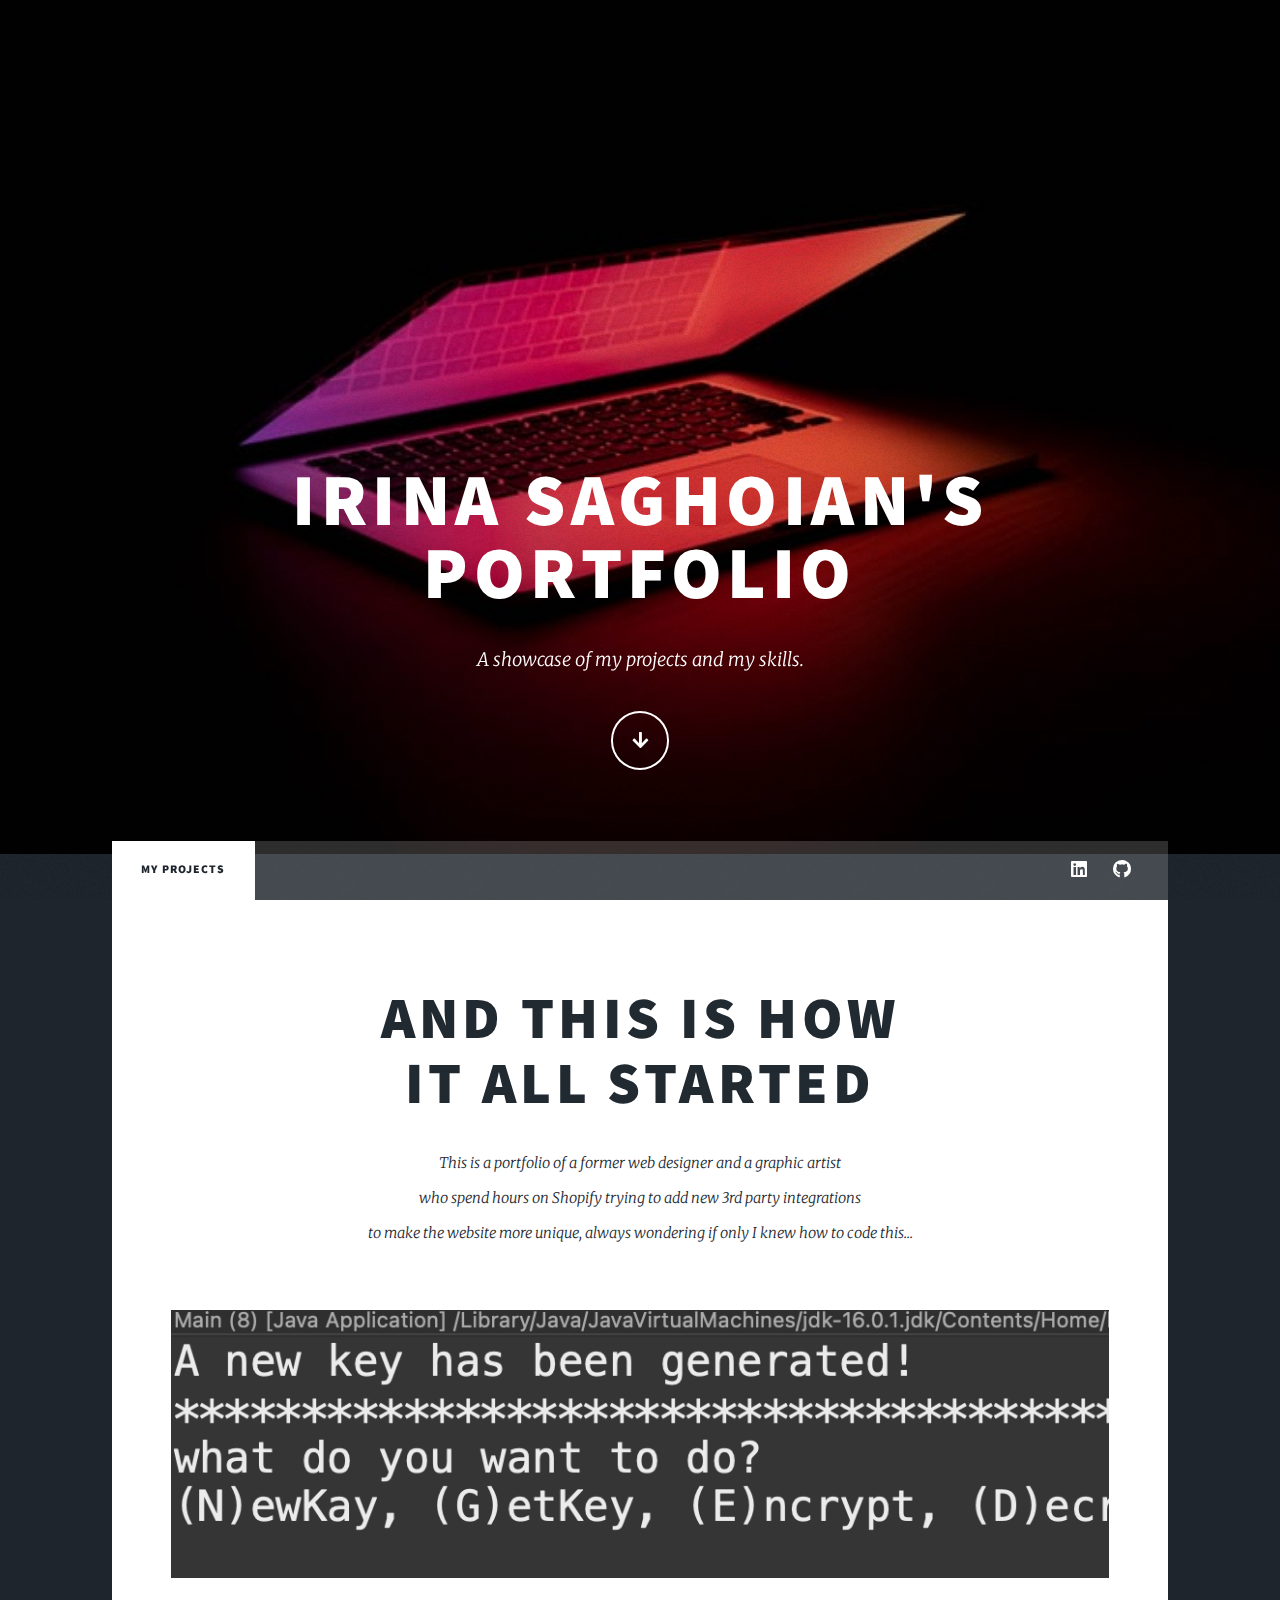
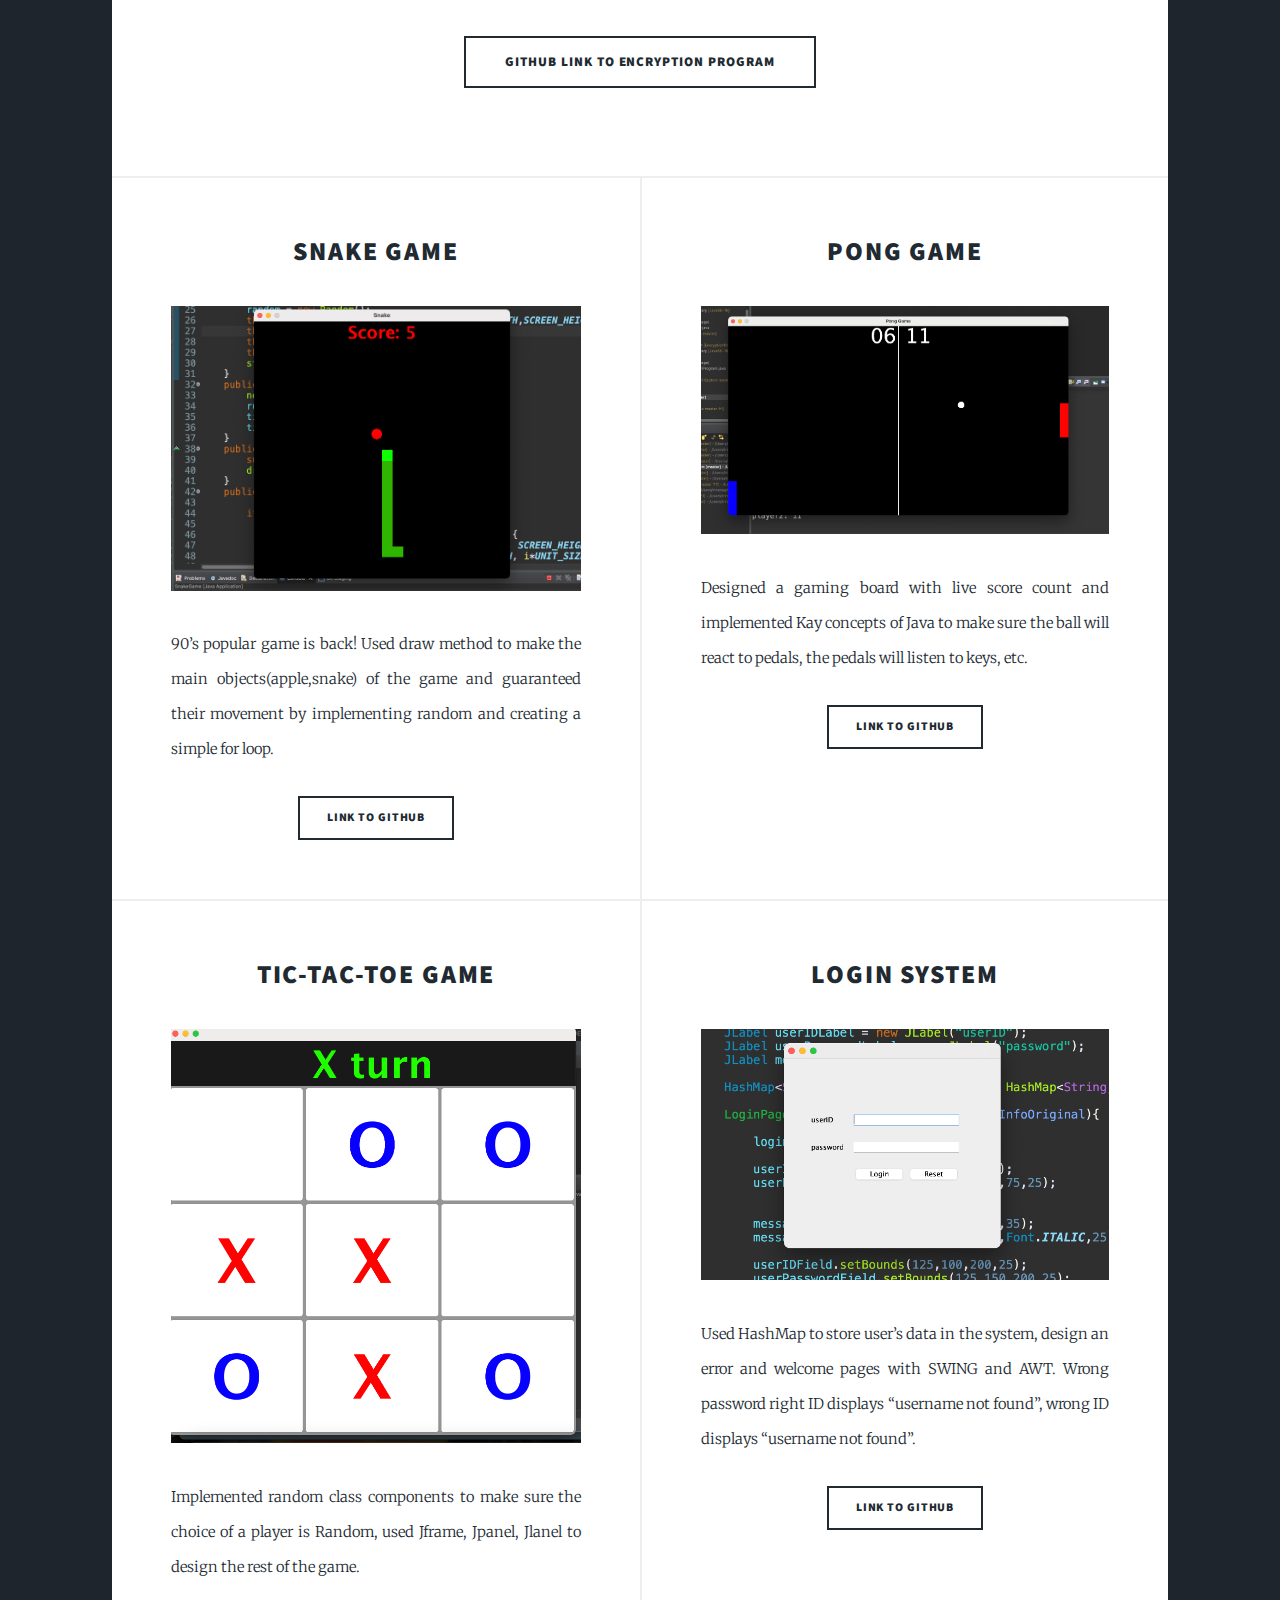
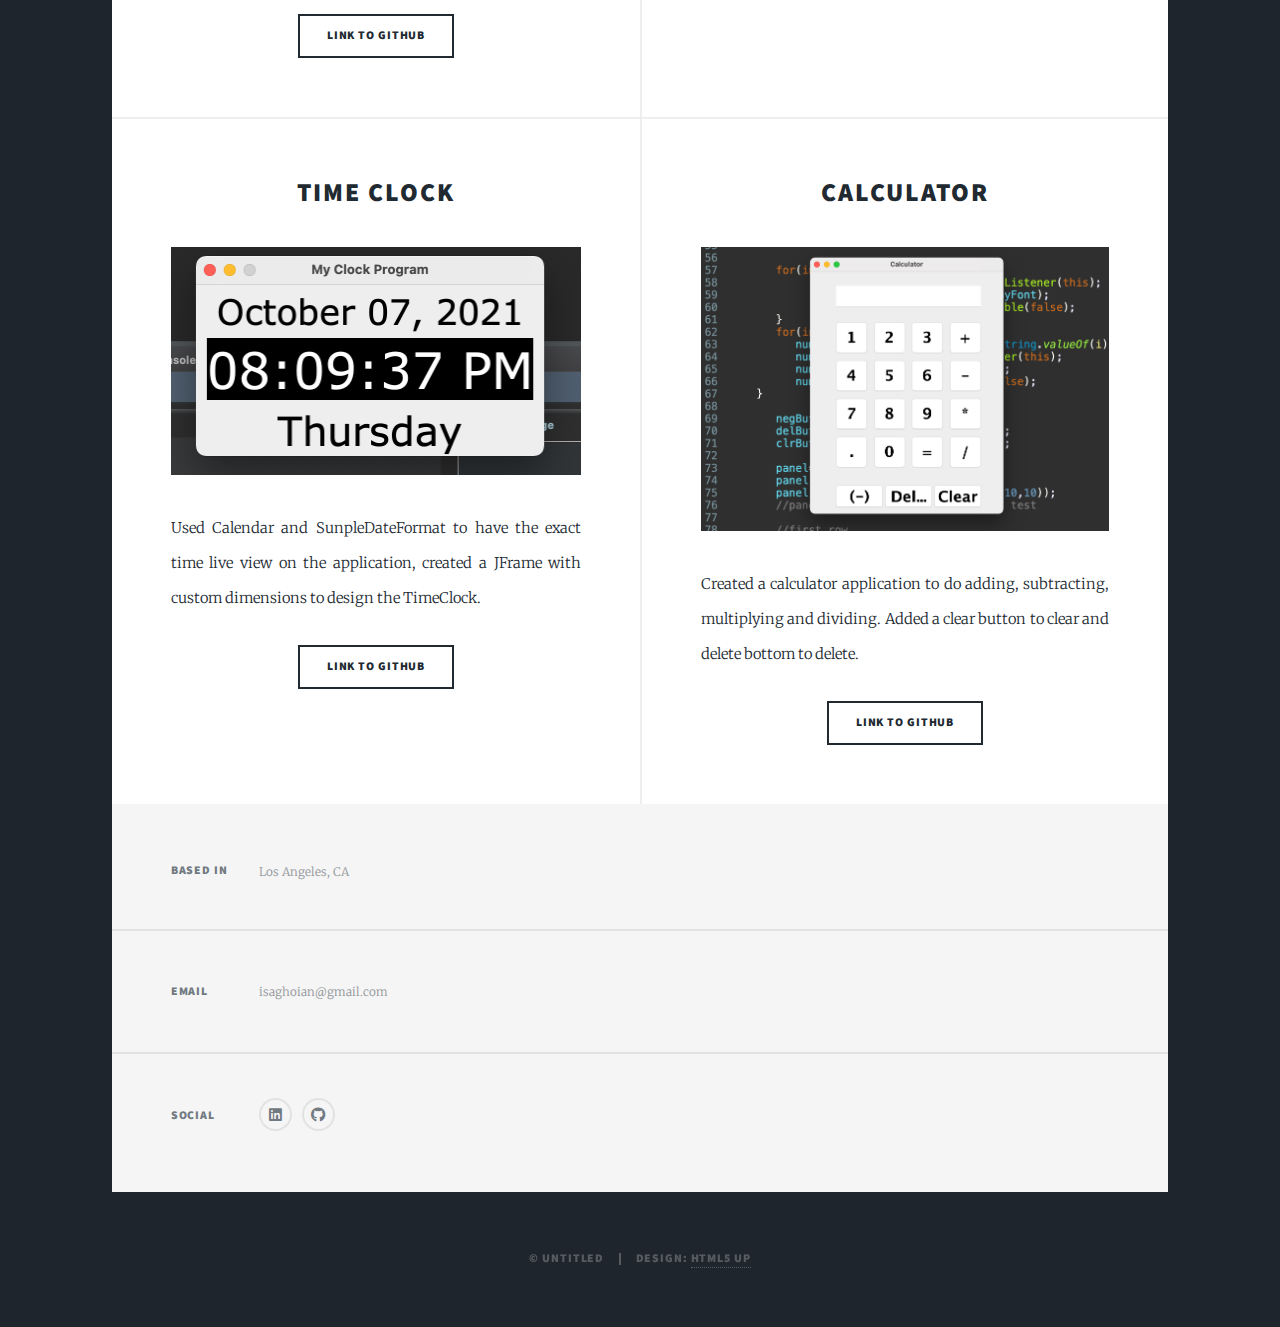
==== index.html @ bcec0348 "initial" ====
<!DOCTYPE HTML>

<html>
	<head>
		<title>irina saghoian's portfolio</title>
		<meta charset="utf-8" />
		<meta name="viewport" content="width=device-width, initial-scale=1, user-scalable=no" />
		<link rel="stylesheet" href="assets/css/main.css" />
		<noscript><link rel="stylesheet" href="assets/css/noscript.css" /></noscript>
	</head>
	<body class="is-preload">

		<!-- Wrapper -->
			<div id="wrapper" class="fade-in">

				<!-- Intro -->
					<div id="intro">
						<h1>IRINA SAGHOIAN'S<br />
						PORTFOLIO</h1>
						<p> A showcase of my projects and my skills.</p>
						<ul class="actions">
							<li><a href="#header" class="button icon solid solo fa-arrow-down scrolly">Continue</a></li>
						</ul>
					</div>

				<!-- Header -->
					<header id="header">
						
					</header>

				<!-- Nav -->
					<nav id="nav">
						<ul class="links">
							<li class="active"><a href="index.html">MY PROJECTS</a></li>
						
						</ul>
						<ul class="icons">
							
							<li><a href="https://www.linkedin.com/in/irina-saghoian-64795019a/" class="icon brands fa-linkedin"><span class="label">Instagram</span></a></li>
							<li><a href="https://github.com/ireensagh" class="icon brands fa-github"><span class="label">GitHub</span></a></li>
						</ul>
					</nav>

				<!-- Main -->
					<div id="main">

	<!-- Featured Post -->
							<article class="post featured">
								<header class="major">
									
									<h2><a href="#">And this is how<br />
									it all started</a></h2>
									<p>This is a portfolio of a former web designer and a graphic artist<br />
									who spend hours on Shopify trying to add new 3rd party integrations <br />
									to make the website more unique, always wondering if only I knew how to code this...</p>
								</header>
								<a href="https://github.com/ireensagh/EncryptionProgram.git" class="image main"><img src="images/Screen Shot 2021-10-07 at 8.09.47 PM.png" alt="" /></a>
								<ul class="actions special">
									<li><a href="https://github.com/ireensagh/EncryptionProgram.git" class="button large">github link to encryption program</a></li>
								</ul>
							</article>

		<!-- Posts -->
							<section class="posts">
								<article>
									<header>
										
										<h2><a href="https://github.com/ireensagh/snake.git">SNAKE GAME</a></h2>
									</header>
									<a href="https://github.com/ireensagh/snake.git" class="image fit"><img src="images/snake.png" alt="" /></a>
			                		<p>90’s popular game is back! Used draw method to make the main objects(apple,snake) of the game and guaranteed their movement by implementing random and creating a simple for loop.</p>
									<ul class="actions special">
										<li><a href="https://github.com/ireensagh/snake.git" class="button">LINK TO GITHUB</a></li>
									</ul>
								</article>
			<!-- Post 2 -->		<article>
									<header>
										<h2><a href="https://github.com/ireensagh/Pong">PONG GAME</a></h2>
									</header>
									<a href="https://github.com/ireensagh/Pong" class="image fit"><img src="images/PONG.png" alt="" /></a>
									<p>Designed a gaming board with live score count and implemented Kay concepts of Java to make sure the ball will react to pedals, the pedals will listen to keys, etc.</p>
									<ul class="actions special">
										<li><a href="https://github.com/ireensagh/Pong" class="button">LINK TO GITHUB</a></li>
									</ul>
								</article>
			<!-- Post 3 -->  	<article>
									<header>
										<h2><a href="https://github.com/ireensagh/ticTacToe">Tic-Tac-Toe GAME</a></h2>
									</header>
									<a href="https://github.com/ireensagh/ticTacToe" class="image fit"><img src="images/TTT.png" alt="" /></a>
									<p> Implemented random class components to make sure the choice of a player is Random, used Jframe, Jpanel, Jlanel to design the rest of the game.</p>
									<ul class="actions special">
										<li><a href="https://github.com/ireensagh/ticTacToe" class="button">LINK TO GITHUB</a></li>
									</ul>
								</article>
		<!-- Post 4 -->	    	<article>
									<header>
										<h2><a href="https://github.com/ireensagh/loginSystem">LOGIN SYSTEM</a></h2>
									</header>
									<a href="https://github.com/ireensagh/loginSystem" class="image fit"><img src="images/LOGSYS.png" alt="" /></a>
									<p>Used HashMap to store user’s data in the system, design an error and welcome pages with SWING and AWT. Wrong password right ID displays “username not found”, wrong ID displays “username not found”.</p>
									<ul class="actions special">
										<li><a href="https://github.com/ireensagh/loginSystem" class="button">LINK TO GITHUB</a></li>
									</ul>
								</article>
		<!-- Post 5-->   		<article>
									<header>
										<h2><a href="https://github.com/ireensagh/TimeClock">TIME CLOCK</a></h2>
									</header>
									
									<a href="https://github.com/ireensagh/TimeClock" class="image fit"><img src="images/CLCK.png" alt="" /></a>
									<p>Used Calendar and SunpleDateFormat to have the exact time live view on the application, created a JFrame with custom dimensions to design the TimeClock.</p>
									<ul class="actions special">
										<li><a href="https://github.com/ireensagh/TimeClock" class="button">LINK TO GITHUB</a></li>
										
									</ul>
								</article>
			<!-- Post 6 -->  	<article>
									<header>
										<h2><a href="https://github.com/ireensagh/CALCULATOR.git">CALCULATOR</a></h2>
									</header>
									<a href="https://github.com/ireensagh/CALCULATOR.git" class="image fit"><img src="images/CALC.png" alt="" /></a>
									<p>Created a calculator application to do adding, subtracting, multiplying and dividing. Added a clear button to clear and delete bottom to delete.</p>
									<ul class="actions special">
										<li><a href="https://github.com/ireensagh/CALCULATOR.git" class="button">LINK TO GITHUB</a></li>
									</ul>
								</article>
							</section>

						<!-- Footer -->
							

					</div>

				<!-- Footer -->
					<footer id="footer">
						
						<section class="split contact">
							<section class="alt">
								<h3>Based in</h3>
								<p>Los Angeles, CA</p>
							</section>
							<section>
								<h3>Email</h3>
								<p>isaghoian@gmail.com</p>
							</section>
							<section>
								<h3>Social</h3>
								<ul class="icons alt">
									
									<li><a href="https://www.linkedin.com/in/irina-saghoian-64795019a/" class="icon brands alt fa-linkedin"><span class="label">Instagram</span></a></li>
									<li><a href="https://github.com/ireensagh" class="icon brands alt fa-github"><span class="label">GitHub</span></a></li>
								</ul>
							</section>
						</section>
					</footer>

				<!-- Copyright -->
					<div id="copyright">
						<ul><li>&copy; Untitled</li><li>Design: <a href="https://html5up.net">HTML5 UP</a></li></ul>
					</div>

			</div>

		<!-- Scripts -->
			<script src="assets/js/jquery.min.js"></script>
			<script src="assets/js/jquery.scrollex.min.js"></script>
			<script src="assets/js/jquery.scrolly.min.js"></script>
			<script src="assets/js/browser.min.js"></script>
			<script src="assets/js/breakpoints.min.js"></script>
			<script src="assets/js/util.js"></script>
			<script src="assets/js/main.js"></script>

	</body>
</html>
---- assets/css/main.css ----
@import url(fontawesome-all.min.css);
@import url("https://fonts.googleapis.com/css?family=Merriweather:300,700,300italic,700italic|Source+Sans+Pro:900");

/*
	Massively by HTML5 UP
	html5up.net | @ajlkn
	Free for personal and commercial use under the CCA 3.0 license (html5up.net/license)
*/

html, body, div, span, applet, object,
iframe, h1, h2, h3, h4, h5, h6, p, blockquote,
pre, a, abbr, acronym, address, big, cite,
code, del, dfn, em, img, ins, kbd, q, s, samp,
small, strike, strong, sub, sup, tt, var, b,
u, i, center, dl, dt, dd, ol, ul, li, fieldset,
form, label, legend, table, caption, tbody,
tfoot, thead, tr, th, td, article, aside,
canvas, details, embed, figure, figcaption,
footer, header, hgroup, menu, nav, output, ruby,
section, summary, time, mark, audio, video {
	margin: 0;
	padding: 0;
	border: 0;
	font-size: 100%;
	font: inherit;
	vertical-align: baseline;}

article, aside, details, figcaption, figure,
footer, header, hgroup, menu, nav, section {
	display: block;}

body {
	line-height: 1;
}

ol, ul {
	list-style: none;
}

blockquote, q {
	quotes: none;
}

	blockquote:before, blockquote:after, q:before, q:after {
		content: '';
		content: none;
	}

table {
	border-collapse: collapse;
	border-spacing: 0;
}

body {
	-webkit-text-size-adjust: none;
}

mark {
	background-color: transparent;
	color: inherit;
}

input::-moz-focus-inner {
	border: 0;
	padding: 0;
}

input, select, textarea {
	-moz-appearance: none;
	-webkit-appearance: none;
	-ms-appearance: none;
	appearance: none;
}

/* Basic */

	@-ms-viewport {
		width: device-width;
	}

	body {
		-ms-overflow-style: scrollbar;
	}

	@media screen and (max-width: 480px) {

		html, body {
			min-width: 320px;
		}

	}

	html {
		box-sizing: border-box;
	}

	*, *:before, *:after {
		box-sizing: inherit;
	}

	body {
		background-color: #1e252d;
	}

		body.is-preload *, body.is-preload *:before, body.is-preload *:after {
			-moz-animation: none !important;
			-webkit-animation: none !important;
			-ms-animation: none !important;
			animation: none !important;
			-moz-transition: none !important;
			-webkit-transition: none !important;
			-ms-transition: none !important;
			transition: none !important;
		}

/* Type */

	html {
		font-size: 16pt;
	}

		@media screen and (max-width: 1680px) {

			html {
				font-size: 12pt;
			}

		}

		@media screen and (max-width: 1280px) {

			html {
				font-size: 11pt;
			}

		}

		@media screen and (max-width: 360px) {

			html {
				font-size: 10pt;
			}

		}

	body {
		color: #212931;
	}

	body, input, select, textarea {
		font-family: "Merriweather", Georgia, serif;
		font-weight: 300;
		font-size: 1rem;
		line-height: 2.375;
	}

	a {
		-moz-transition: color 0.2s ease-in-out, background-color 0.2s ease-in-out, border-color 0.2s ease-in-out, box-shadow 0.2s ease-in-out;
		-webkit-transition: color 0.2s ease-in-out, background-color 0.2s ease-in-out, border-color 0.2s ease-in-out, box-shadow 0.2s ease-in-out;
		-ms-transition: color 0.2s ease-in-out, background-color 0.2s ease-in-out, border-color 0.2s ease-in-out, box-shadow 0.2s ease-in-out;
		transition: color 0.2s ease-in-out, background-color 0.2s ease-in-out, border-color 0.2s ease-in-out, box-shadow 0.2s ease-in-out;
		border-bottom: dotted 1px;
		text-decoration: none;
	}

		a:hover {
			border-bottom-color: transparent;
		}

	strong, b {
		font-weight: 600;
	}

	em, i {
		font-style: italic;
	}

	p {
		text-align: justify;
		margin: 0 0 2rem 0;
	}

	h1, h2, h3, h4, h5, h6 {
		font-family: "Source Sans Pro", Helvetica, sans-serif;
		font-weight: 900;
		line-height: 1.5;
		letter-spacing: 0.075em;
		text-transform: uppercase;
		margin: 0 0 1rem 0;
	}

		h1 a, h2 a, h3 a, h4 a, h5 a, h6 a {
			border-bottom: 0;
			color: inherit;
			text-decoration: none;
		}

	h1 {
		font-size: 4rem;
		line-height: 1.1;
		margin: 0 0 2rem 0;
	}

	h2 {
		font-size: 1.75rem;
		line-height: 1.3;
		margin: 0 0 1.5rem 0;
	}

	h3 {
		font-size: 1.25rem;
		margin: 0 0 1.5rem 0;
	}

	h4 {
		font-size: 1rem;
	}

	h5 {
		font-size: 0.9rem;
	}

	h6 {
		font-size: 0.8rem;
	}

	sub {
		font-size: 0.8rem;
		position: relative;
		top: 0.5rem;
	}

	sup {
		font-size: 0.8rem;
		position: relative;
		top: -0.5rem;
	}

	blockquote {
		border-left: solid 4px;
		font-style: italic;
		margin: 0 0 2rem 0;
		padding: 0.5rem 0 0.5rem 2rem;
	}

	code {
		border: solid 2px;
		font-family: "Courier New", monospace;
		font-size: 0.9rem;
		margin: 0 0.25rem;
		padding: 0.25rem 0.65rem;
	}

	pre {
		-webkit-overflow-scrolling: touch;
		font-family: "Courier New", monospace;
		font-size: 0.9rem;
		margin: 0 0 2rem 0;
	}

		pre code {
			display: block;
			line-height: 1.75;
			padding: 1rem 1.5rem;
			overflow-x: auto;
		}

	hr {
		border: 0;
		border-bottom: solid 2px;
		margin: 3rem 0;
	}

		hr.major {
			margin: 5rem 0;
		}

	.align-left {
		text-align: left;
	}

	.align-center {
		text-align: center;
	}

	.align-right {
		text-align: right;
	}

	input, select, textarea {
		color: #212931;
	}

	a {
		color: #212931;
		border-bottom-color: rgba(33, 41, 49, 0.5);
	}

		a:hover {
			border-bottom-color: transparent;
			color: #18bfef !important;
		}

	strong, b {
		color: #212931;
	}

	h1, h2, h3, h4, h5, h6 {
		color: #212931;
	}

	blockquote {
		border-left-color: #eeeeee;
	}

	code {
		background: rgba(220, 220, 220, 0.25);
		border-color: #eeeeee;
	}

	hr {
		border-bottom-color: #eeeeee;
	}

/* Row */

	.row {
		display: flex;
		flex-wrap: wrap;
		box-sizing: border-box;
		align-items: stretch;
	}

		.row > * {
			box-sizing: border-box;
		}

		.row.gtr-uniform > * > :last-child {
			margin-bottom: 0;
		}

		.row.aln-left {
			justify-content: flex-start;
		}

		.row.aln-center {
			justify-content: center;
		}

		.row.aln-right {
			justify-content: flex-end;
		}

		.row.aln-top {
			align-items: flex-start;
		}

		.row.aln-middle {
			align-items: center;
		}

		.row.aln-bottom {
			align-items: flex-end;
		}

		.row > .imp {
			order: -1;
		}

		.row > .col-1 {
			width: 8.33333%;
		}

		.row > .off-1 {
			margin-left: 8.33333%;
		}

		.row > .col-2 {
			width: 16.66667%;
		}

		.row > .off-2 {
			margin-left: 16.66667%;
		}

		.row > .col-3 {
			width: 25%;
		}

		.row > .off-3 {
			margin-left: 25%;
		}

		.row > .col-4 {
			width: 33.33333%;
		}

		.row > .off-4 {
			margin-left: 33.33333%;
		}

		.row > .col-5 {
			width: 41.66667%;
		}

		.row > .off-5 {
			margin-left: 41.66667%;
		}

		.row > .col-6 {
			width: 50%;
		}

		.row > .off-6 {
			margin-left: 50%;
		}

		.row > .col-7 {
			width: 58.33333%;
		}

		.row > .off-7 {
			margin-left: 58.33333%;
		}

		.row > .col-8 {
			width: 66.66667%;
		}

		.row > .off-8 {
			margin-left: 66.66667%;
		}

		.row > .col-9 {
			width: 75%;
		}

		.row > .off-9 {
			margin-left: 75%;
		}

		.row > .col-10 {
			width: 83.33333%;
		}

		.row > .off-10 {
			margin-left: 83.33333%;
		}

		.row > .col-11 {
			width: 91.66667%;
		}

		.row > .off-11 {
			margin-left: 91.66667%;
		}

		.row > .col-12 {
			width: 100%;
		}

		.row > .off-12 {
			margin-left: 100%;
		}

		.row.gtr-0 {
			margin-top: 0;
			margin-left: 0rem;
		}

			.row.gtr-0 > * {
				padding: 0 0 0 0rem;
			}

			.row.gtr-0.gtr-uniform {
				margin-top: 0rem;
			}

				.row.gtr-0.gtr-uniform > * {
					padding-top: 0rem;
				}

		.row.gtr-25 {
			margin-top: 0;
			margin-left: -0.375rem;
		}

			.row.gtr-25 > * {
				padding: 0 0 0 0.375rem;
			}

			.row.gtr-25.gtr-uniform {
				margin-top: -0.375rem;
			}

				.row.gtr-25.gtr-uniform > * {
					padding-top: 0.375rem;
				}

		.row.gtr-50 {
			margin-top: 0;
			margin-left: -0.75rem;
		}

			.row.gtr-50 > * {
				padding: 0 0 0 0.75rem;
			}

			.row.gtr-50.gtr-uniform {
				margin-top: -0.75rem;
			}

				.row.gtr-50.gtr-uniform > * {
					padding-top: 0.75rem;
				}

		.row {
			margin-top: 0;
			margin-left: -1.5rem;
		}

			.row > * {
				padding: 0 0 0 1.5rem;
			}

			.row.gtr-uniform {
				margin-top: -1.5rem;
			}

				.row.gtr-uniform > * {
					padding-top: 1.5rem;
				}

		.row.gtr-150 {
			margin-top: 0;
			margin-left: -2.25rem;
		}

			.row.gtr-150 > * {
				padding: 0 0 0 2.25rem;
			}

			.row.gtr-150.gtr-uniform {
				margin-top: -2.25rem;
			}

				.row.gtr-150.gtr-uniform > * {
					padding-top: 2.25rem;
				}

		.row.gtr-200 {
			margin-top: 0;
			margin-left: -3rem;
		}

			.row.gtr-200 > * {
				padding: 0 0 0 3rem;
			}

			.row.gtr-200.gtr-uniform {
				margin-top: -3rem;
			}

				.row.gtr-200.gtr-uniform > * {
					padding-top: 3rem;
				}

		@media screen and (max-width: 1680px) {

			.row {
				display: flex;
				flex-wrap: wrap;
				box-sizing: border-box;
				align-items: stretch;
			}

				.row > * {
					box-sizing: border-box;
				}

				.row.gtr-uniform > * > :last-child {
					margin-bottom: 0;
				}

				.row.aln-left {
					justify-content: flex-start;
				}

				.row.aln-center {
					justify-content: center;
				}

				.row.aln-right {
					justify-content: flex-end;
				}

				.row.aln-top {
					align-items: flex-start;
				}

				.row.aln-middle {
					align-items: center;
				}

				.row.aln-bottom {
					align-items: flex-end;
				}

				.row > .imp-xlarge {
					order: -1;
				}

				.row > .col-1-xlarge {
					width: 8.33333%;
				}

				.row > .off-1-xlarge {
					margin-left: 8.33333%;
				}

				.row > .col-2-xlarge {
					width: 16.66667%;
				}

				.row > .off-2-xlarge {
					margin-left: 16.66667%;
				}

				.row > .col-3-xlarge {
					width: 25%;
				}

				.row > .off-3-xlarge {
					margin-left: 25%;
				}

				.row > .col-4-xlarge {
					width: 33.33333%;
				}

				.row > .off-4-xlarge {
					margin-left: 33.33333%;
				}

				.row > .col-5-xlarge {
					width: 41.66667%;
				}

				.row > .off-5-xlarge {
					margin-left: 41.66667%;
				}

				.row > .col-6-xlarge {
					width: 50%;
				}

				.row > .off-6-xlarge {
					margin-left: 50%;
				}

				.row > .col-7-xlarge {
					width: 58.33333%;
				}

				.row > .off-7-xlarge {
					margin-left: 58.33333%;
				}

				.row > .col-8-xlarge {
					width: 66.66667%;
				}

				.row > .off-8-xlarge {
					margin-left: 66.66667%;
				}

				.row > .col-9-xlarge {
					width: 75%;
				}

				.row > .off-9-xlarge {
					margin-left: 75%;
				}

				.row > .col-10-xlarge {
					width: 83.33333%;
				}

				.row > .off-10-xlarge {
					margin-left: 83.33333%;
				}

				.row > .col-11-xlarge {
					width: 91.66667%;
				}

				.row > .off-11-xlarge {
					margin-left: 91.66667%;
				}

				.row > .col-12-xlarge {
					width: 100%;
				}

				.row > .off-12-xlarge {
					margin-left: 100%;
				}

				.row.gtr-0 {
					margin-top: 0;
					margin-left: 0rem;
				}

					.row.gtr-0 > * {
						padding: 0 0 0 0rem;
					}

					.row.gtr-0.gtr-uniform {
						margin-top: 0rem;
					}

						.row.gtr-0.gtr-uniform > * {
							padding-top: 0rem;
						}

				.row.gtr-25 {
					margin-top: 0;
					margin-left: -0.375rem;
				}

					.row.gtr-25 > * {
						padding: 0 0 0 0.375rem;
					}

					.row.gtr-25.gtr-uniform {
						margin-top: -0.375rem;
					}

						.row.gtr-25.gtr-uniform > * {
							padding-top: 0.375rem;
						}

				.row.gtr-50 {
					margin-top: 0;
					margin-left: -0.75rem;
				}

					.row.gtr-50 > * {
						padding: 0 0 0 0.75rem;
					}

					.row.gtr-50.gtr-uniform {
						margin-top: -0.75rem;
					}

						.row.gtr-50.gtr-uniform > * {
							padding-top: 0.75rem;
						}

				.row {
					margin-top: 0;
					margin-left: -1.5rem;
				}

					.row > * {
						padding: 0 0 0 1.5rem;
					}

					.row.gtr-uniform {
						margin-top: -1.5rem;
					}

						.row.gtr-uniform > * {
							padding-top: 1.5rem;
						}

				.row.gtr-150 {
					margin-top: 0;
					margin-left: -2.25rem;
				}

					.row.gtr-150 > * {
						padding: 0 0 0 2.25rem;
					}

					.row.gtr-150.gtr-uniform {
						margin-top: -2.25rem;
					}

						.row.gtr-150.gtr-uniform > * {
							padding-top: 2.25rem;
						}

				.row.gtr-200 {
					margin-top: 0;
					margin-left: -3rem;
				}

					.row.gtr-200 > * {
						padding: 0 0 0 3rem;
					}

					.row.gtr-200.gtr-uniform {
						margin-top: -3rem;
					}

						.row.gtr-200.gtr-uniform > * {
							padding-top: 3rem;
						}

		}

		@media screen and (max-width: 1280px) {

			.row {
				display: flex;
				flex-wrap: wrap;
				box-sizing: border-box;
				align-items: stretch;
			}

				.row > * {
					box-sizing: border-box;
				}

				.row.gtr-uniform > * > :last-child {
					margin-bottom: 0;
				}

				.row.aln-left {
					justify-content: flex-start;
				}

				.row.aln-center {
					justify-content: center;
				}

				.row.aln-right {
					justify-content: flex-end;
				}

				.row.aln-top {
					align-items: flex-start;
				}

				.row.aln-middle {
					align-items: center;
				}

				.row.aln-bottom {
					align-items: flex-end;
				}

				.row > .imp-large {
					order: -1;
				}

				.row > .col-1-large {
					width: 8.33333%;
				}

				.row > .off-1-large {
					margin-left: 8.33333%;
				}

				.row > .col-2-large {
					width: 16.66667%;
				}

				.row > .off-2-large {
					margin-left: 16.66667%;
				}

				.row > .col-3-large {
					width: 25%;
				}

				.row > .off-3-large {
					margin-left: 25%;
				}

				.row > .col-4-large {
					width: 33.33333%;
				}

				.row > .off-4-large {
					margin-left: 33.33333%;
				}

				.row > .col-5-large {
					width: 41.66667%;
				}

				.row > .off-5-large {
					margin-left: 41.66667%;
				}

				.row > .col-6-large {
					width: 50%;
				}

				.row > .off-6-large {
					margin-left: 50%;
				}

				.row > .col-7-large {
					width: 58.33333%;
				}

				.row > .off-7-large {
					margin-left: 58.33333%;
				}

				.row > .col-8-large {
					width: 66.66667%;
				}

				.row > .off-8-large {
					margin-left: 66.66667%;
				}

				.row > .col-9-large {
					width: 75%;
				}

				.row > .off-9-large {
					margin-left: 75%;
				}

				.row > .col-10-large {
					width: 83.33333%;
				}

				.row > .off-10-large {
					margin-left: 83.33333%;
				}

				.row > .col-11-large {
					width: 91.66667%;
				}

				.row > .off-11-large {
					margin-left: 91.66667%;
				}

				.row > .col-12-large {
					width: 100%;
				}

				.row > .off-12-large {
					margin-left: 100%;
				}

				.row.gtr-0 {
					margin-top: 0;
					margin-left: 0rem;
				}

					.row.gtr-0 > * {
						padding: 0 0 0 0rem;
					}

					.row.gtr-0.gtr-uniform {
						margin-top: 0rem;
					}

						.row.gtr-0.gtr-uniform > * {
							padding-top: 0rem;
						}

				.row.gtr-25 {
					margin-top: 0;
					margin-left: -0.375rem;
				}

					.row.gtr-25 > * {
						padding: 0 0 0 0.375rem;
					}

					.row.gtr-25.gtr-uniform {
						margin-top: -0.375rem;
					}

						.row.gtr-25.gtr-uniform > * {
							padding-top: 0.375rem;
						}

				.row.gtr-50 {
					margin-top: 0;
					margin-left: -0.75rem;
				}

					.row.gtr-50 > * {
						padding: 0 0 0 0.75rem;
					}

					.row.gtr-50.gtr-uniform {
						margin-top: -0.75rem;
					}

						.row.gtr-50.gtr-uniform > * {
							padding-top: 0.75rem;
						}

				.row {
					margin-top: 0;
					margin-left: -1.5rem;
				}

					.row > * {
						padding: 0 0 0 1.5rem;
					}

					.row.gtr-uniform {
						margin-top: -1.5rem;
					}

						.row.gtr-uniform > * {
							padding-top: 1.5rem;
						}

				.row.gtr-150 {
					margin-top: 0;
					margin-left: -2.25rem;
				}

					.row.gtr-150 > * {
						padding: 0 0 0 2.25rem;
					}

					.row.gtr-150.gtr-uniform {
						margin-top: -2.25rem;
					}

						.row.gtr-150.gtr-uniform > * {
							padding-top: 2.25rem;
						}

				.row.gtr-200 {
					margin-top: 0;
					margin-left: -3rem;
				}

					.row.gtr-200 > * {
						padding: 0 0 0 3rem;
					}

					.row.gtr-200.gtr-uniform {
						margin-top: -3rem;
					}

						.row.gtr-200.gtr-uniform > * {
							padding-top: 3rem;
						}

		}

		@media screen and (max-width: 980px) {

			.row {
				display: flex;
				flex-wrap: wrap;
				box-sizing: border-box;
				align-items: stretch;
			}

				.row > * {
					box-sizing: border-box;
				}

				.row.gtr-uniform > * > :last-child {
					margin-bottom: 0;
				}

				.row.aln-left {
					justify-content: flex-start;
				}

				.row.aln-center {
					justify-content: center;
				}

				.row.aln-right {
					justify-content: flex-end;
				}

				.row.aln-top {
					align-items: flex-start;
				}

				.row.aln-middle {
					align-items: center;
				}

				.row.aln-bottom {
					align-items: flex-end;
				}

				.row > .imp-medium {
					order: -1;
				}

				.row > .col-1-medium {
					width: 8.33333%;
				}

				.row > .off-1-medium {
					margin-left: 8.33333%;
				}

				.row > .col-2-medium {
					width: 16.66667%;
				}

				.row > .off-2-medium {
					margin-left: 16.66667%;
				}

				.row > .col-3-medium {
					width: 25%;
				}

				.row > .off-3-medium {
					margin-left: 25%;
				}

				.row > .col-4-medium {
					width: 33.33333%;
				}

				.row > .off-4-medium {
					margin-left: 33.33333%;
				}

				.row > .col-5-medium {
					width: 41.66667%;
				}

				.row > .off-5-medium {
					margin-left: 41.66667%;
				}

				.row > .col-6-medium {
					width: 50%;
				}

				.row > .off-6-medium {
					margin-left: 50%;
				}

				.row > .col-7-medium {
					width: 58.33333%;
				}

				.row > .off-7-medium {
					margin-left: 58.33333%;
				}

				.row > .col-8-medium {
					width: 66.66667%;
				}

				.row > .off-8-medium {
					margin-left: 66.66667%;
				}

				.row > .col-9-medium {
					width: 75%;
				}

				.row > .off-9-medium {
					margin-left: 75%;
				}

				.row > .col-10-medium {
					width: 83.33333%;
				}

				.row > .off-10-medium {
					margin-left: 83.33333%;
				}

				.row > .col-11-medium {
					width: 91.66667%;
				}

				.row > .off-11-medium {
					margin-left: 91.66667%;
				}

				.row > .col-12-medium {
					width: 100%;
				}

				.row > .off-12-medium {
					margin-left: 100%;
				}

				.row.gtr-0 {
					margin-top: 0;
					margin-left: 0rem;
				}

					.row.gtr-0 > * {
						padding: 0 0 0 0rem;
					}

					.row.gtr-0.gtr-uniform {
						margin-top: 0rem;
					}

						.row.gtr-0.gtr-uniform > * {
							padding-top: 0rem;
						}

				.row.gtr-25 {
					margin-top: 0;
					margin-left: -0.375rem;
				}

					.row.gtr-25 > * {
						padding: 0 0 0 0.375rem;
					}

					.row.gtr-25.gtr-uniform {
						margin-top: -0.375rem;
					}

						.row.gtr-25.gtr-uniform > * {
							padding-top: 0.375rem;
						}

				.row.gtr-50 {
					margin-top: 0;
					margin-left: -0.75rem;
				}

					.row.gtr-50 > * {
						padding: 0 0 0 0.75rem;
					}

					.row.gtr-50.gtr-uniform {
						margin-top: -0.75rem;
					}

						.row.gtr-50.gtr-uniform > * {
							padding-top: 0.75rem;
						}

				.row {
					margin-top: 0;
					margin-left: -1.5rem;
				}

					.row > * {
						padding: 0 0 0 1.5rem;
					}

					.row.gtr-uniform {
						margin-top: -1.5rem;
					}

						.row.gtr-uniform > * {
							padding-top: 1.5rem;
						}

				.row.gtr-150 {
					margin-top: 0;
					margin-left: -2.25rem;
				}

					.row.gtr-150 > * {
						padding: 0 0 0 2.25rem;
					}

					.row.gtr-150.gtr-uniform {
						margin-top: -2.25rem;
					}

						.row.gtr-150.gtr-uniform > * {
							padding-top: 2.25rem;
						}

				.row.gtr-200 {
					margin-top: 0;
					margin-left: -3rem;
				}

					.row.gtr-200 > * {
						padding: 0 0 0 3rem;
					}

					.row.gtr-200.gtr-uniform {
						margin-top: -3rem;
					}

						.row.gtr-200.gtr-uniform > * {
							padding-top: 3rem;
						}

		}

		@media screen and (max-width: 736px) {

			.row {
				display: flex;
				flex-wrap: wrap;
				box-sizing: border-box;
				align-items: stretch;
			}

				.row > * {
					box-sizing: border-box;
				}

				.row.gtr-uniform > * > :last-child {
					margin-bottom: 0;
				}

				.row.aln-left {
					justify-content: flex-start;
				}

				.row.aln-center {
					justify-content: center;
				}

				.row.aln-right {
					justify-content: flex-end;
				}

				.row.aln-top {
					align-items: flex-start;
				}

				.row.aln-middle {
					align-items: center;
				}

				.row.aln-bottom {
					align-items: flex-end;
				}

				.row > .imp-small {
					order: -1;
				}

				.row > .col-1-small {
					width: 8.33333%;
				}

				.row > .off-1-small {
					margin-left: 8.33333%;
				}

				.row > .col-2-small {
					width: 16.66667%;
				}

				.row > .off-2-small {
					margin-left: 16.66667%;
				}

				.row > .col-3-small {
					width: 25%;
				}

				.row > .off-3-small {
					margin-left: 25%;
				}

				.row > .col-4-small {
					width: 33.33333%;
				}

				.row > .off-4-small {
					margin-left: 33.33333%;
				}

				.row > .col-5-small {
					width: 41.66667%;
				}

				.row > .off-5-small {
					margin-left: 41.66667%;
				}

				.row > .col-6-small {
					width: 50%;
				}

				.row > .off-6-small {
					margin-left: 50%;
				}

				.row > .col-7-small {
					width: 58.33333%;
				}

				.row > .off-7-small {
					margin-left: 58.33333%;
				}

				.row > .col-8-small {
					width: 66.66667%;
				}

				.row > .off-8-small {
					margin-left: 66.66667%;
				}

				.row > .col-9-small {
					width: 75%;
				}

				.row > .off-9-small {
					margin-left: 75%;
				}

				.row > .col-10-small {
					width: 83.33333%;
				}

				.row > .off-10-small {
					margin-left: 83.33333%;
				}

				.row > .col-11-small {
					width: 91.66667%;
				}

				.row > .off-11-small {
					margin-left: 91.66667%;
				}

				.row > .col-12-small {
					width: 100%;
				}

				.row > .off-12-small {
					margin-left: 100%;
				}

				.row.gtr-0 {
					margin-top: 0;
					margin-left: 0rem;
				}

					.row.gtr-0 > * {
						padding: 0 0 0 0rem;
					}

					.row.gtr-0.gtr-uniform {
						margin-top: 0rem;
					}

						.row.gtr-0.gtr-uniform > * {
							padding-top: 0rem;
						}

				.row.gtr-25 {
					margin-top: 0;
					margin-left: -0.375rem;
				}

					.row.gtr-25 > * {
						padding: 0 0 0 0.375rem;
					}

					.row.gtr-25.gtr-uniform {
						margin-top: -0.375rem;
					}

						.row.gtr-25.gtr-uniform > * {
							padding-top: 0.375rem;
						}

				.row.gtr-50 {
					margin-top: 0;
					margin-left: -0.75rem;
				}

					.row.gtr-50 > * {
						padding: 0 0 0 0.75rem;
					}

					.row.gtr-50.gtr-uniform {
						margin-top: -0.75rem;
					}

						.row.gtr-50.gtr-uniform > * {
							padding-top: 0.75rem;
						}

				.row {
					margin-top: 0;
					margin-left: -1.5rem;
				}

					.row > * {
						padding: 0 0 0 1.5rem;
					}

					.row.gtr-uniform {
						margin-top: -1.5rem;
					}

						.row.gtr-uniform > * {
							padding-top: 1.5rem;
						}

				.row.gtr-150 {
					margin-top: 0;
					margin-left: -2.25rem;
				}

					.row.gtr-150 > * {
						padding: 0 0 0 2.25rem;
					}

					.row.gtr-150.gtr-uniform {
						margin-top: -2.25rem;
					}

						.row.gtr-150.gtr-uniform > * {
							padding-top: 2.25rem;
						}

				.row.gtr-200 {
					margin-top: 0;
					margin-left: -3rem;
				}

					.row.gtr-200 > * {
						padding: 0 0 0 3rem;
					}

					.row.gtr-200.gtr-uniform {
						margin-top: -3rem;
					}

						.row.gtr-200.gtr-uniform > * {
							padding-top: 3rem;
						}

		}

		@media screen and (max-width: 480px) {

			.row {
				display: flex;
				flex-wrap: wrap;
				box-sizing: border-box;
				align-items: stretch;
			}

				.row > * {
					box-sizing: border-box;
				}

				.row.gtr-uniform > * > :last-child {
					margin-bottom: 0;
				}

				.row.aln-left {
					justify-content: flex-start;
				}

				.row.aln-center {
					justify-content: center;
				}

				.row.aln-right {
					justify-content: flex-end;
				}

				.row.aln-top {
					align-items: flex-start;
				}

				.row.aln-middle {
					align-items: center;
				}

				.row.aln-bottom {
					align-items: flex-end;
				}

				.row > .imp-xsmall {
					order: -1;
				}

				.row > .col-1-xsmall {
					width: 8.33333%;
				}

				.row > .off-1-xsmall {
					margin-left: 8.33333%;
				}

				.row > .col-2-xsmall {
					width: 16.66667%;
				}

				.row > .off-2-xsmall {
					margin-left: 16.66667%;
				}

				.row > .col-3-xsmall {
					width: 25%;
				}

				.row > .off-3-xsmall {
					margin-left: 25%;
				}

				.row > .col-4-xsmall {
					width: 33.33333%;
				}

				.row > .off-4-xsmall {
					margin-left: 33.33333%;
				}

				.row > .col-5-xsmall {
					width: 41.66667%;
				}

				.row > .off-5-xsmall {
					margin-left: 41.66667%;
				}

				.row > .col-6-xsmall {
					width: 50%;
				}

				.row > .off-6-xsmall {
					margin-left: 50%;
				}

				.row > .col-7-xsmall {
					width: 58.33333%;
				}

				.row > .off-7-xsmall {
					margin-left: 58.33333%;
				}

				.row > .col-8-xsmall {
					width: 66.66667%;
				}

				.row > .off-8-xsmall {
					margin-left: 66.66667%;
				}

				.row > .col-9-xsmall {
					width: 75%;
				}

				.row > .off-9-xsmall {
					margin-left: 75%;
				}

				.row > .col-10-xsmall {
					width: 83.33333%;
				}

				.row > .off-10-xsmall {
					margin-left: 83.33333%;
				}

				.row > .col-11-xsmall {
					width: 91.66667%;
				}

				.row > .off-11-xsmall {
					margin-left: 91.66667%;
				}

				.row > .col-12-xsmall {
					width: 100%;
				}

				.row > .off-12-xsmall {
					margin-left: 100%;
				}

				.row.gtr-0 {
					margin-top: 0;
					margin-left: 0rem;
				}

					.row.gtr-0 > * {
						padding: 0 0 0 0rem;
					}

					.row.gtr-0.gtr-uniform {
						margin-top: 0rem;
					}

						.row.gtr-0.gtr-uniform > * {
							padding-top: 0rem;
						}

				.row.gtr-25 {
					margin-top: 0;
					margin-left: -0.375rem;
				}

					.row.gtr-25 > * {
						padding: 0 0 0 0.375rem;
					}

					.row.gtr-25.gtr-uniform {
						margin-top: -0.375rem;
					}

						.row.gtr-25.gtr-uniform > * {
							padding-top: 0.375rem;
						}

				.row.gtr-50 {
					margin-top: 0;
					margin-left: -0.75rem;
				}

					.row.gtr-50 > * {
						padding: 0 0 0 0.75rem;
					}

					.row.gtr-50.gtr-uniform {
						margin-top: -0.75rem;
					}

						.row.gtr-50.gtr-uniform > * {
							padding-top: 0.75rem;
						}

				.row {
					margin-top: 0;
					margin-left: -1.5rem;
				}

					.row > * {
						padding: 0 0 0 1.5rem;
					}

					.row.gtr-uniform {
						margin-top: -1.5rem;
					}

						.row.gtr-uniform > * {
							padding-top: 1.5rem;
						}

				.row.gtr-150 {
					margin-top: 0;
					margin-left: -2.25rem;
				}

					.row.gtr-150 > * {
						padding: 0 0 0 2.25rem;
					}

					.row.gtr-150.gtr-uniform {
						margin-top: -2.25rem;
					}

						.row.gtr-150.gtr-uniform > * {
							padding-top: 2.25rem;
						}

				.row.gtr-200 {
					margin-top: 0;
					margin-left: -3rem;
				}

					.row.gtr-200 > * {
						padding: 0 0 0 3rem;
					}

					.row.gtr-200.gtr-uniform {
						margin-top: -3rem;
					}

						.row.gtr-200.gtr-uniform > * {
							padding-top: 3rem;
						}

		}

		@media screen and (max-width: 360px) {

			.row {
				display: flex;
				flex-wrap: wrap;
				box-sizing: border-box;
				align-items: stretch;
			}

				.row > * {
					box-sizing: border-box;
				}

				.row.gtr-uniform > * > :last-child {
					margin-bottom: 0;
				}

				.row.aln-left {
					justify-content: flex-start;
				}

				.row.aln-center {
					justify-content: center;
				}

				.row.aln-right {
					justify-content: flex-end;
				}

				.row.aln-top {
					align-items: flex-start;
				}

				.row.aln-middle {
					align-items: center;
				}

				.row.aln-bottom {
					align-items: flex-end;
				}

				.row > .imp-xxsmall {
					order: -1;
				}

				.row > .col-1-xxsmall {
					width: 8.33333%;
				}

				.row > .off-1-xxsmall {
					margin-left: 8.33333%;
				}

				.row > .col-2-xxsmall {
					width: 16.66667%;
				}

				.row > .off-2-xxsmall {
					margin-left: 16.66667%;
				}

				.row > .col-3-xxsmall {
					width: 25%;
				}

				.row > .off-3-xxsmall {
					margin-left: 25%;
				}

				.row > .col-4-xxsmall {
					width: 33.33333%;
				}

				.row > .off-4-xxsmall {
					margin-left: 33.33333%;
				}

				.row > .col-5-xxsmall {
					width: 41.66667%;
				}

				.row > .off-5-xxsmall {
					margin-left: 41.66667%;
				}

				.row > .col-6-xxsmall {
					width: 50%;
				}

				.row > .off-6-xxsmall {
					margin-left: 50%;
				}

				.row > .col-7-xxsmall {
					width: 58.33333%;
				}

				.row > .off-7-xxsmall {
					margin-left: 58.33333%;
				}

				.row > .col-8-xxsmall {
					width: 66.66667%;
				}

				.row > .off-8-xxsmall {
					margin-left: 66.66667%;
				}

				.row > .col-9-xxsmall {
					width: 75%;
				}

				.row > .off-9-xxsmall {
					margin-left: 75%;
				}

				.row > .col-10-xxsmall {
					width: 83.33333%;
				}

				.row > .off-10-xxsmall {
					margin-left: 83.33333%;
				}

				.row > .col-11-xxsmall {
					width: 91.66667%;
				}

				.row > .off-11-xxsmall {
					margin-left: 91.66667%;
				}

				.row > .col-12-xxsmall {
					width: 100%;
				}

				.row > .off-12-xxsmall {
					margin-left: 100%;
				}

				.row.gtr-0 {
					margin-top: 0;
					margin-left: 0rem;
				}

					.row.gtr-0 > * {
						padding: 0 0 0 0rem;
					}

					.row.gtr-0.gtr-uniform {
						margin-top: 0rem;
					}

						.row.gtr-0.gtr-uniform > * {
							padding-top: 0rem;
						}

				.row.gtr-25 {
					margin-top: 0;
					margin-left: -0.375rem;
				}

					.row.gtr-25 > * {
						padding: 0 0 0 0.375rem;
					}

					.row.gtr-25.gtr-uniform {
						margin-top: -0.375rem;
					}

						.row.gtr-25.gtr-uniform > * {
							padding-top: 0.375rem;
						}

				.row.gtr-50 {
					margin-top: 0;
					margin-left: -0.75rem;
				}

					.row.gtr-50 > * {
						padding: 0 0 0 0.75rem;
					}

					.row.gtr-50.gtr-uniform {
						margin-top: -0.75rem;
					}

						.row.gtr-50.gtr-uniform > * {
							padding-top: 0.75rem;
						}

				.row {
					margin-top: 0;
					margin-left: -1.5rem;
				}

					.row > * {
						padding: 0 0 0 1.5rem;
					}

					.row.gtr-uniform {
						margin-top: -1.5rem;
					}

						.row.gtr-uniform > * {
							padding-top: 1.5rem;
						}

				.row.gtr-150 {
					margin-top: 0;
					margin-left: -2.25rem;
				}

					.row.gtr-150 > * {
						padding: 0 0 0 2.25rem;
					}

					.row.gtr-150.gtr-uniform {
						margin-top: -2.25rem;
					}

						.row.gtr-150.gtr-uniform > * {
							padding-top: 2.25rem;
						}

				.row.gtr-200 {
					margin-top: 0;
					margin-left: -3rem;
				}

					.row.gtr-200 > * {
						padding: 0 0 0 3rem;
					}

					.row.gtr-200.gtr-uniform {
						margin-top: -3rem;
					}

						.row.gtr-200.gtr-uniform > * {
							padding-top: 3rem;
						}

		}

/* Box */

	.box {
		border: solid 2px;
		margin-bottom: 2rem;
		padding: 1.5rem;
	}

		.box > :last-child,
		.box > :last-child > :last-child,
		.box > :last-child > :last-child > :last-child {
			margin-bottom: 0;
		}

		.box.alt {
			border: 0;
			border-radius: 0;
			padding: 0;
		}

	.box {
		border-color: #eeeeee;
	}

/* Button */

	input[type="submit"],
	input[type="reset"],
	input[type="button"],
	button,
	.button {
		-moz-appearance: none;
		-webkit-appearance: none;
		-ms-appearance: none;
		appearance: none;
		-moz-transition: background-color 0.2s ease-in-out, box-shadow 0.2s ease-in-out, color 0.2s ease-in-out;
		-webkit-transition: background-color 0.2s ease-in-out, box-shadow 0.2s ease-in-out, color 0.2s ease-in-out;
		-ms-transition: background-color 0.2s ease-in-out, box-shadow 0.2s ease-in-out, color 0.2s ease-in-out;
		transition: background-color 0.2s ease-in-out, box-shadow 0.2s ease-in-out, color 0.2s ease-in-out;
		border: 0;
		border-radius: 0;
		cursor: pointer;
		display: inline-block;
		font-family: "Source Sans Pro", Helvetica, sans-serif;
		font-size: 0.8rem;
		font-weight: 900;
		letter-spacing: 0.075em;
		height: 3rem;
		line-height: 3rem;
		padding: 0 2rem;
		text-align: center;
		text-decoration: none;
		text-transform: uppercase;
		white-space: nowrap;
	}

		input[type="submit"].icon:before,
		input[type="reset"].icon:before,
		input[type="button"].icon:before,
		button.icon:before,
		.button.icon:before {
			margin-right: 0.5rem;
		}

		input[type="submit"].icon.solo,
		input[type="reset"].icon.solo,
		input[type="button"].icon.solo,
		button.icon.solo,
		.button.icon.solo {
			position: relative;
			width: 4rem;
			height: 4rem;
			line-height: 4rem;
			border-radius: 4rem;
			text-indent: 4rem;
			overflow: hidden;
			padding: 0;
			white-space: nowrap;
		}

			input[type="submit"].icon.solo:before,
			input[type="reset"].icon.solo:before,
			input[type="button"].icon.solo:before,
			button.icon.solo:before,
			.button.icon.solo:before {
				position: absolute;
				display: block;
				top: 0;
				left: 0;
				width: inherit;
				height: inherit;
				line-height: inherit;
				font-size: 1.25rem;
				margin-right: 0;
				text-align: center;
				text-indent: 0;
			}

		input[type="submit"].fit,
		input[type="reset"].fit,
		input[type="button"].fit,
		button.fit,
		.button.fit {
			width: 100%;
		}

		input[type="submit"].small,
		input[type="reset"].small,
		input[type="button"].small,
		button.small,
		.button.small {
			font-size: 0.7rem;
			height: 2.5rem;
			line-height: 2.5rem;
			padding: 0 1.5rem;
		}

		input[type="submit"].large,
		input[type="reset"].large,
		input[type="button"].large,
		button.large,
		.button.large {
			font-size: 0.9rem;
			height: 3.5rem;
			line-height: 3.5rem;
			padding: 0 2.75rem;
		}

		@media screen and (max-width: 980px) {

			input[type="submit"],
			input[type="reset"],
			input[type="button"],
			button,
			.button {
				font-size: 0.9rem;
				height: 3.25rem;
				line-height: 3.25rem;
			}

				input[type="submit"].large,
				input[type="reset"].large,
				input[type="button"].large,
				button.large,
				.button.large {
					font-size: 1rem;
					height: 3.75rem;
					line-height: 3.75rem;
				}

		}

		input[type="submit"].disabled, input[type="submit"]:disabled,
		input[type="reset"].disabled,
		input[type="reset"]:disabled,
		input[type="button"].disabled,
		input[type="button"]:disabled,
		button.disabled,
		button:disabled,
		.button.disabled,
		.button:disabled {
			pointer-events: none;
			opacity: 0.25;
		}

	input[type="submit"],
	input[type="reset"],
	input[type="button"],
	button,
	.button {
		background-color: transparent;
		box-shadow: inset 0 0 0 2px #212931;
		color: #212931 !important;
	}

		input[type="submit"]:hover,
		input[type="reset"]:hover,
		input[type="button"]:hover,
		button:hover,
		.button:hover {
			box-shadow: inset 0 0 0 2px #18bfef;
			color: #18bfef !important;
		}

		input[type="submit"].primary,
		input[type="reset"].primary,
		input[type="button"].primary,
		button.primary,
		.button.primary {
			background-color: #212931;
			box-shadow: none;
			color: #ffffff !important;
		}

			input[type="submit"].primary:hover,
			input[type="reset"].primary:hover,
			input[type="button"].primary:hover,
			button.primary:hover,
			.button.primary:hover {
				background-color: #18bfef;
			}

/* Form */

	form {
		margin: 0 0 2rem 0;
	}

		form > :last-child {
			margin-bottom: 0;
		}

		form > .fields {
			display: -moz-flex;
			display: -webkit-flex;
			display: -ms-flex;
			display: flex;
			-moz-flex-wrap: wrap;
			-webkit-flex-wrap: wrap;
			-ms-flex-wrap: wrap;
			flex-wrap: wrap;
			width: calc(100% + 3rem);
			margin: -1.5rem 0 2rem -1.5rem;
		}

			form > .fields > .field {
				-moz-flex-grow: 0;
				-webkit-flex-grow: 0;
				-ms-flex-grow: 0;
				flex-grow: 0;
				-moz-flex-shrink: 0;
				-webkit-flex-shrink: 0;
				-ms-flex-shrink: 0;
				flex-shrink: 0;
				padding: 1.5rem 0 0 1.5rem;
				width: calc(100% - 1.5rem);
			}

				form > .fields > .field.half {
					width: calc(50% - 0.75rem);
				}

				form > .fields > .field.third {
					width: calc(100%/3 - 0.5rem);
				}

				form > .fields > .field.quarter {
					width: calc(25% - 0.375rem);
				}

		@media screen and (max-width: 480px) {

			form > .fields {
				width: calc(100% + 3rem);
				margin: -1.5rem 0 2rem -1.5rem;
			}

				form > .fields > .field {
					padding: 1.5rem 0 0 1.5rem;
					width: calc(100% - 1.5rem);
				}

					form > .fields > .field.half {
						width: calc(100% - 1.5rem);
					}

					form > .fields > .field.third {
						width: calc(100% - 1.5rem);
					}

					form > .fields > .field.quarter {
						width: calc(100% - 1.5rem);
					}

		}

	label {
		display: block;
		font-family: "Source Sans Pro", Helvetica, sans-serif;
		font-weight: 900;
		line-height: 1.5;
		letter-spacing: 0.075em;
		font-size: 0.8rem;
		text-transform: uppercase;
		margin: 0 0 0.75rem 0;
	}

		@media screen and (max-width: 980px) {

			label {
				font-size: 0.9rem;
			}

		}

	input[type="text"],
	input[type="password"],
	input[type="email"],
	select,
	textarea {
		-moz-appearance: none;
		-webkit-appearance: none;
		-ms-appearance: none;
		appearance: none;
		background: transparent;
		border-radius: 0;
		border: solid 2px;
		color: inherit;
		display: block;
		outline: 0;
		padding: 0 1rem;
		text-decoration: none;
		width: 100%;
	}

		input[type="text"]:invalid,
		input[type="password"]:invalid,
		input[type="email"]:invalid,
		select:invalid,
		textarea:invalid {
			box-shadow: none;
		}

	select {
		background-size: 1.25rem;
		background-repeat: no-repeat;
		background-position: calc(100% - 1rem) center;
		height: 3rem;
		padding-right: 3rem;
		text-overflow: ellipsis;
	}

		select:focus::-ms-value {
			background-color: transparent;
		}

		select::-ms-expand {
			display: none;
		}

	input[type="text"],
	input[type="password"],
	input[type="email"],
	select {
		height: 3rem;
	}

	textarea {
		padding: 0.75rem 1rem;
	}

	input[type="checkbox"],
	input[type="radio"] {
		-moz-appearance: none;
		-webkit-appearance: none;
		-ms-appearance: none;
		appearance: none;
		display: block;
		float: left;
		margin-right: -2rem;
		opacity: 0;
		width: 1rem;
		z-index: -1;
	}

		input[type="checkbox"] + label,
		input[type="radio"] + label {
			text-decoration: none;
			cursor: pointer;
			display: inline-block;
			font-size: 1rem;
			letter-spacing: 0;
			font-family: "Merriweather", Georgia, serif;
			text-transform: none;
			font-weight: 300;
			padding-left: 2.8rem;
			padding-right: 1rem;
			position: relative;
		}

			input[type="checkbox"] + label:before,
			input[type="radio"] + label:before {
				-moz-osx-font-smoothing: grayscale;
				-webkit-font-smoothing: antialiased;
				display: inline-block;
				font-style: normal;
				font-variant: normal;
				text-rendering: auto;
				line-height: 1;
				text-transform: none !important;
				font-family: 'Font Awesome 5 Free';
				font-weight: 900;
			}

			input[type="checkbox"] + label:before,
			input[type="radio"] + label:before {
				border-radius: 0;
				border: solid 2px;
				content: '';
				display: inline-block;
				font-size: 0.8rem;
				height: 1.8rem;
				left: 0;
				line-height: 1.65rem;
				position: absolute;
				text-align: center;
				top: -0.125rem;
				width: 1.8rem;
			}

		input[type="checkbox"]:checked + label:before,
		input[type="radio"]:checked + label:before {
			content: '\f00c';
		}

	input[type="checkbox"] + label:before {
		border-radius: 0;
	}

	input[type="radio"] + label:before {
		border-radius: 100%;
	}

	::-webkit-input-placeholder {
		opacity: 1.0;
	}

	:-moz-placeholder {
		opacity: 1.0;
	}

	::-moz-placeholder {
		opacity: 1.0;
	}

	:-ms-input-placeholder {
		opacity: 1.0;
	}

	label {
		color: #212931;
	}

	input[type="text"],
	input[type="password"],
	input[type="email"],
	select,
	textarea {
		border-color: #eeeeee;
	}

		input[type="text"]:focus,
		input[type="password"]:focus,
		input[type="email"]:focus,
		select:focus,
		textarea:focus {
			border-color: #18bfef;
		}

	select {
		background-image: url("data:image/svg+xml;charset=utf8,%3Csvg xmlns='http://www.w3.org/2000/svg' width='40' height='40' preserveAspectRatio='none' viewBox='0 0 40 40'%3E%3Cpath d='M9.4,12.3l10.4,10.4l10.4-10.4c0.2-0.2,0.5-0.4,0.9-0.4c0.3,0,0.6,0.1,0.9,0.4l3.3,3.3c0.2,0.2,0.4,0.5,0.4,0.9 c0,0.4-0.1,0.6-0.4,0.9L20.7,31.9c-0.2,0.2-0.5,0.4-0.9,0.4c-0.3,0-0.6-0.1-0.9-0.4L4.3,17.3c-0.2-0.2-0.4-0.5-0.4-0.9 c0-0.4,0.1-0.6,0.4-0.9l3.3-3.3c0.2-0.2,0.5-0.4,0.9-0.4S9.1,12.1,9.4,12.3z' fill='%23eeeeee' /%3E%3C/svg%3E");
	}

		select option {
			background-color: #ffffff;
			color: #212931;
		}

	.select-wrapper:before {
		color: #eeeeee;
	}

	input[type="checkbox"] + label,
	input[type="radio"] + label {
		color: #212931;
	}

		input[type="checkbox"] + label:before,
		input[type="radio"] + label:before {
			border-color: #eeeeee;
		}

	input[type="checkbox"]:checked + label:before,
	input[type="radio"]:checked + label:before {
		background-color: #212931;
		border-color: #212931;
		color: #ffffff;
	}

	input[type="checkbox"]:focus + label:before,
	input[type="radio"]:focus + label:before {
		border-color: #18bfef;
	}

	::-webkit-input-placeholder {
		color: #909498 !important;
	}

	:-moz-placeholder {
		color: #909498 !important;
	}

	::-moz-placeholder {
		color: #909498 !important;
	}

	:-ms-input-placeholder {
		color: #909498 !important;
	}

	.formerize-placeholder {
		color: #909498 !important;
	}

/* Icon */

	.icon {
		text-decoration: none;
		border-bottom: none;
		position: relative;
	}

		.icon:before {
			-moz-osx-font-smoothing: grayscale;
			-webkit-font-smoothing: antialiased;
			display: inline-block;
			font-style: normal;
			font-variant: normal;
			text-rendering: auto;
			line-height: 1;
			text-transform: none !important;
			font-family: 'Font Awesome 5 Free';
			font-weight: 400;
		}

		.icon > .label {
			display: none;
		}

		.icon:before {
			line-height: inherit;
		}

		.icon.solid:before {
			font-weight: 900;
		}

		.icon.brands:before {
			font-family: 'Font Awesome 5 Brands';
		}

/* Image */

	.image {
		border: 0;
		display: inline-block;
		position: relative;
	}

		.image img {
			display: block;
		}

		.image.left, .image.right {
			max-width: 40%;
		}

			.image.left img, .image.right img {
				width: 100%;
			}

		.image.left {
			float: left;
			margin: 0 2rem 2rem 0;
			top: 0.75rem;
		}

		.image.right {
			float: right;
			margin: 0 0 2rem 2rem;
			top: 0.75rem;
		}

		.image.fit {
			display: block;
			margin: 2.5rem 0;
			width: 100%;
		}

			.image.fit:first-child {
				margin-top: 0;
			}

			.image.fit img {
				width: 100%;
			}

		.image.main {
			display: block;
			margin: 4rem 0;
			width: 100%;
		}

			.image.main:first-child {
				margin-top: 0;
			}

			.image.main img {
				width: 100%;
			}

		@media screen and (max-width: 736px) {

			.image.fit {
				margin: 2rem 0;
			}

			.image.main {
				margin: 2rem 0;
			}

		}

	a.image {
		overflow: hidden;
	}

		a.image img {
			-moz-transition: -moz-transform 0.2s ease-out;
			-webkit-transition: -webkit-transform 0.2s ease-out;
			-ms-transition: -ms-transform 0.2s ease-out;
			transition: transform 0.2s ease-out;
		}

		a.image:hover img {
			-moz-transform: scale(1.05);
			-webkit-transform: scale(1.05);
			-ms-transform: scale(1.05);
			transform: scale(1.05);
		}

/* Actions */

	ul.actions {
		display: -moz-flex;
		display: -webkit-flex;
		display: -ms-flex;
		display: flex;
		cursor: default;
		list-style: none;
		margin-left: -1rem;
		padding-left: 0;
	}

		ul.actions li {
			padding: 0 0 0 1rem;
			vertical-align: middle;
		}

		ul.actions.special {
			-moz-justify-content: center;
			-webkit-justify-content: center;
			-ms-justify-content: center;
			justify-content: center;
			width: 100%;
			margin-left: 0;
		}

			ul.actions.special li:first-child {
				padding-left: 0;
			}

		ul.actions.stacked {
			-moz-flex-direction: column;
			-webkit-flex-direction: column;
			-ms-flex-direction: column;
			flex-direction: column;
			margin-left: 0;
		}

			ul.actions.stacked li {
				padding: 1.3rem 0 0 0;
			}

				ul.actions.stacked li:first-child {
					padding-top: 0;
				}

		ul.actions.fit {
			width: calc(100% + 1rem);
		}

			ul.actions.fit li {
				-moz-flex-grow: 1;
				-webkit-flex-grow: 1;
				-ms-flex-grow: 1;
				flex-grow: 1;
				-moz-flex-shrink: 1;
				-webkit-flex-shrink: 1;
				-ms-flex-shrink: 1;
				flex-shrink: 1;
				width: 100%;
			}

				ul.actions.fit li > * {
					width: 100%;
				}

			ul.actions.fit.stacked {
				width: 100%;
			}

		@media screen and (max-width: 480px) {

			ul.actions:not(.fixed) {
				-moz-flex-direction: column;
				-webkit-flex-direction: column;
				-ms-flex-direction: column;
				flex-direction: column;
				margin-left: 0;
				width: 100% !important;
			}

				ul.actions:not(.fixed) li {
					-moz-flex-grow: 1;
					-webkit-flex-grow: 1;
					-ms-flex-grow: 1;
					flex-grow: 1;
					-moz-flex-shrink: 1;
					-webkit-flex-shrink: 1;
					-ms-flex-shrink: 1;
					flex-shrink: 1;
					padding: 1rem 0 0 0;
					text-align: center;
					width: 100%;
				}

					ul.actions:not(.fixed) li > * {
						width: 100%;
					}

					ul.actions:not(.fixed) li:first-child {
						padding-top: 0;
					}

					ul.actions:not(.fixed) li input[type="submit"],
					ul.actions:not(.fixed) li input[type="reset"],
					ul.actions:not(.fixed) li input[type="button"],
					ul.actions:not(.fixed) li button,
					ul.actions:not(.fixed) li .button {
						width: 100%;
					}

						ul.actions:not(.fixed) li input[type="submit"].icon:before,
						ul.actions:not(.fixed) li input[type="reset"].icon:before,
						ul.actions:not(.fixed) li input[type="button"].icon:before,
						ul.actions:not(.fixed) li button.icon:before,
						ul.actions:not(.fixed) li .button.icon:before {
							margin-left: -0.5rem;
						}

		}

/* Icons */

	ul.icons {
		cursor: default;
		list-style: none;
		padding-left: 0;
	}

		ul.icons li {
			display: inline-block;
			padding: 0 0.5rem 0 0;
			vertical-align: middle;
		}

			ul.icons li:last-child {
				padding-right: 0;
			}

			ul.icons li .icon:before {
				width: 2.25rem;
				height: 2.25rem;
				line-height: 2.25rem;
				display: inline-block;
				text-align: center;
				border-radius: 100%;
				font-size: 1.25rem;
			}

		ul.icons.alt li .icon:before {
			-moz-transition: color 0.2s ease-in-out, background-color 0.2s ease-in-out, border-color 0.2s ease-in-out, box-shadow 0.2s ease-in-out;
			-webkit-transition: color 0.2s ease-in-out, background-color 0.2s ease-in-out, border-color 0.2s ease-in-out, box-shadow 0.2s ease-in-out;
			-ms-transition: color 0.2s ease-in-out, background-color 0.2s ease-in-out, border-color 0.2s ease-in-out, box-shadow 0.2s ease-in-out;
			transition: color 0.2s ease-in-out, background-color 0.2s ease-in-out, border-color 0.2s ease-in-out, box-shadow 0.2s ease-in-out;
			font-size: 1rem;
		}

/* List */

	ol {
		list-style: decimal;
		margin: 0 0 2rem 0;
		padding-left: 1.25rem;
	}

		ol li {
			padding-left: 0.25rem;
		}

	ul {
		list-style: disc;
		margin: 0 0 2rem 0;
		padding-left: 1rem;
	}

		ul li {
			padding-left: 0.5rem;
		}

		ul.divided {
			list-style: none;
			padding-left: 0;
		}

			ul.divided li {
				border-top: solid 1px;
				padding: 0.5rem 0;
			}

				ul.divided li:first-child {
					border-top: 0;
					padding-top: 0;
				}

	dl {
		margin: 0 0 2rem 0;
	}

		dl dt {
			display: block;
			font-weight: 600;
			margin: 0 0 1rem 0;
		}

		dl dd {
			margin-left: 2rem;
		}

	ul.divided li {
		border-top-color: #eeeeee;
	}

	ul.icons li a.icon:hover:before {
		color: #18bfef;
	}

	ul.icons.alt li .icon:before {
		box-shadow: inset 0 0 0 2px #eeeeee;
	}

	ul.icons.alt li a.icon:hover:before {
		box-shadow: inset 0 0 0 2px #18bfef;
	}

/* Section/Article */

	section.special, article.special {
		text-align: center;
	}

	header {
		cursor: default;
	}

		header > .date {
			display: block;
			font-size: 0.8rem;
			height: 1;
			margin: 0 0 1rem 0;
			position: relative;
		}

		header > p {
			font-style: italic;
		}

		header > h1 + p {
			font-size: 1.1rem;
			margin-top: -0.5rem;
			line-height: 2;
		}

		header > h2 + p {
			font-size: 1rem;
			margin-top: -0.75rem;
		}

		header > h3 + p {
			font-size: 0.9rem;
			margin-top: -0.75rem;
		}

		header > h4 + p {
			font-size: 0.8rem;
			margin-top: -0.75rem;
		}

		header.major {
			margin: 0 0 4rem 0;
			text-align: center;
		}

			header.major > :last-child {
				margin-bottom: 0;
			}

			header.major > p {
				margin-top: 0;
				text-align: center;
			}

			header.major > .date {
				font-size: 1rem;
				margin: 0 0 4rem 0;
			}

				header.major > .date:before, header.major > .date:after {
					content: '';
					display: block;
					position: absolute;
					top: 50%;
					width: calc(50% - 6rem);
					border-top: solid 2px;
				}

				header.major > .date:before {
					left: 0;
				}

				header.major > .date:after {
					right: 0;
				}

		@media screen and (max-width: 980px) {

			header br {
				display: none;
			}

		}

		@media screen and (max-width: 736px) {

			header.major {
				margin: 0 0 2rem 0;
			}

		}

	header.major .date:before, header.major .date:after {
		border-top-color: #eeeeee;
	}

/* Table */

	.table-wrapper {
		-webkit-overflow-scrolling: touch;
		overflow-x: auto;
	}

	table {
		margin: 0 0 2rem 0;
		width: 100%;
	}

		table tbody tr {
			border: solid 1px;
			border-left: 0;
			border-right: 0;
		}

		table td {
			padding: 0.75rem 0.75rem;
		}

		table th {
			font-family: "Source Sans Pro", Helvetica, sans-serif;
			font-size: 0.8rem;
			font-weight: 900;
			letter-spacing: 0.075em;
			line-height: 1.5;
			padding: 0 0.75rem 0.75rem 0.75rem;
			text-align: left;
			text-transform: uppercase;
		}

			@media screen and (max-width: 980px) {

				table th {
					font-size: 0.9rem;
				}

			}

		table thead {
			border-bottom: solid 2px;
		}

		table tfoot {
			border-top: solid 2px;
		}

		table.alt {
			border-collapse: separate;
		}

			table.alt tbody tr td {
				border: solid 1px;
				border-left-width: 0;
				border-top-width: 0;
			}

				table.alt tbody tr td:first-child {
					border-left-width: 1px;
				}

			table.alt tbody tr:first-child td {
				border-top-width: 1px;
			}

			table.alt thead {
				border-bottom: 0;
			}

			table.alt tfoot {
				border-top: 0;
			}

	table tbody tr {
		border-color: #eeeeee;
	}

		table tbody tr:nth-child(2n + 1) {
			background-color: rgba(220, 220, 220, 0.25);
		}

	table th {
		color: #212931;
	}

	table thead {
		border-bottom-color: #eeeeee;
	}

	table tfoot {
		border-top-color: #eeeeee;
	}

	table.alt tbody tr td {
		border-color: #eeeeee;
	}

/* Pagination */

	.pagination {
		display: -moz-inline-flex;
		display: -webkit-inline-flex;
		display: -ms-inline-flex;
		display: inline-flex;
		-moz-user-select: none;
		-webkit-user-select: none;
		-ms-user-select: none;
		user-select: none;
		cursor: default;
		list-style: none;
		margin: 0 0 2rem 2px;
		padding: 0;
	}

		.pagination a, .pagination span {
			-moz-transition: background-color 0.2s ease-in-out, border-color 0.2s ease-in-out, box-shadow 0.2s ease-in-out, color 0.2s ease-in-out;
			-webkit-transition: background-color 0.2s ease-in-out, border-color 0.2s ease-in-out, box-shadow 0.2s ease-in-out, color 0.2s ease-in-out;
			-ms-transition: background-color 0.2s ease-in-out, border-color 0.2s ease-in-out, box-shadow 0.2s ease-in-out, color 0.2s ease-in-out;
			transition: background-color 0.2s ease-in-out, border-color 0.2s ease-in-out, box-shadow 0.2s ease-in-out, color 0.2s ease-in-out;
			border: solid 2px;
			display: inline-block;
			font-family: "Source Sans Pro", Helvetica, sans-serif;
			font-size: 0.8rem;
			font-weight: 900;
			height: 3rem;
			letter-spacing: 0.075em;
			line-height: calc(3rem - 4px);
			margin-left: -2px;
			min-width: 3rem;
			position: relative;
			text-align: center;
			text-decoration: none;
			text-transform: uppercase;
		}

		.pagination .next, .pagination .previous {
			text-decoration: none;
			padding: 0 1.75rem;
		}

			.pagination .next:before, .pagination .previous:before {
				-moz-osx-font-smoothing: grayscale;
				-webkit-font-smoothing: antialiased;
				display: inline-block;
				font-style: normal;
				font-variant: normal;
				text-rendering: auto;
				line-height: 1;
				text-transform: none !important;
				font-family: 'Font Awesome 5 Free';
				font-weight: 900;
			}

			.pagination .next:before, .pagination .previous:before {
				display: inline-block;
				color: inherit !important;
				line-height: inherit;
			}

		.pagination .previous:before {
			content: '\f104';
			margin-right: 0.9375em;
		}

		.pagination .next:before {
			content: '\f105';
			float: right;
			margin-left: 0.9375em;
		}

		@media screen and (max-width: 980px) {

			.pagination a, .pagination span {
				font-size: 0.9rem;
			}

		}

		@media screen and (max-width: 480px) {

			.pagination .page, .pagination .extra {
				display: none;
			}

		}

	.pagination a, .pagination span {
		border-color: #eeeeee;
	}

	.pagination a {
		color: #212931 !important;
	}

		.pagination a:hover {
			color: #18bfef !important;
			border-color: #18bfef;
			z-index: 1;
		}

			.pagination a:hover + a,
			.pagination a:hover + span {
				border-left-color: #18bfef;
			}

		.pagination a.active {
			background-color: #eeeeee;
		}

	.pagination span {
		color: #eeeeee;
	}

/* Wrapper */

	#wrapper {
		-moz-transition: opacity 0.5s ease;
		-webkit-transition: opacity 0.5s ease;
		-ms-transition: opacity 0.5s ease;
		transition: opacity 0.5s ease;
		position: relative;
		z-index: 1;
		overflow: hidden;
	}

		#wrapper > .bg {
			position: absolute;
			top: 0;
			left: 0;
			width: 100%;
			height: 100%;
			background-color: #212931;
			background-image: url("../../images/overlay.png"), linear-gradient(0deg, rgba(0, 0, 0, 0.1), rgba(0, 0, 0, 0.1)), url("../../images/ty.jpeg");
			background-size: auto,								auto,														100% auto;
			background-position: center,								center,														top center;
			background-repeat: repeat,								no-repeat,													no-repeat;
			background-attachment: scroll,								scroll,														scroll;
			z-index: -1;
		}

			#wrapper > .bg.fixed {
				position: fixed;
				width: 100vw;
				height: 100vh;
			}

		#wrapper.fade-in:before {
			pointer-events: none;
			-moz-transition: opacity 1s ease-in-out;
			-webkit-transition: opacity 1s ease-in-out;
			-ms-transition: opacity 1s ease-in-out;
			transition: opacity 1s ease-in-out;
			-moz-transition-delay: 0.75s;
			-webkit-transition-delay: 0.75s;
			-ms-transition-delay: 0.75s;
			transition-delay: 0.75s;
			background: #1e252d;
			content: '';
			display: block;
			height: 100%;
			left: 0;
			opacity: 0;
			position: fixed;
			top: 0;
			width: 100%;
		}

		body.is-preload #wrapper.fade-in:before {
			opacity: 1;
		}

		@media screen and (orientation: portrait) {

			#wrapper > .bg {
				background-size: auto,								auto,														auto 175%;
			}

		}

/* Intro */

	#intro {
		color: #ffffff;
		padding: 8rem 4rem 6rem 4rem ;
		-moz-align-items: center;
		-webkit-align-items: center;
		-ms-align-items: center;
		align-items: center;
		display: -moz-flex;
		display: -webkit-flex;
		display: -ms-flex;
		display: flex;
		-moz-flex-direction: column;
		-webkit-flex-direction: column;
		-ms-flex-direction: column;
		flex-direction: column;
		-moz-justify-content: -moz-flex-end;
		-webkit-justify-content: -webkit-flex-end;
		-ms-justify-content: -ms-flex-end;
		justify-content: flex-end;
		-moz-transition: opacity 1s ease, -moz-transform 1s ease;
		-webkit-transition: opacity 1s ease, -webkit-transform 1s ease;
		-ms-transition: opacity 1s ease, -ms-transform 1s ease;
		transition: opacity 1s ease, transform 1s ease;
		position: relative;
		cursor: default;
		text-align: center;
		z-index: 1;
		min-height: 100vh;
	}

		#intro input, #intro select, #intro textarea {
			color: #ffffff;
		}

		#intro a {
			color: #ffffff;
			border-bottom-color: rgba(255, 255, 255, 0.5);
		}

			#intro a:hover {
				border-bottom-color: transparent;
				color: #18bfef !important;
			}

		#intro strong, #intro b {
			color: #ffffff;
		}

		#intro h1, #intro h2, #intro h3, #intro h4, #intro h5, #intro h6 {
			color: #ffffff;
		}

		#intro blockquote {
			border-left-color: #ffffff;
		}

		#intro code {
			background: rgba(255, 255, 255, 0.075);
			border-color: #ffffff;
		}

		#intro hr {
			border-bottom-color: #ffffff;
		}

		#intro input[type="submit"],
		#intro input[type="reset"],
		#intro input[type="button"],
		#intro button,
		#intro .button {
			background-color: transparent;
			box-shadow: inset 0 0 0 2px #ffffff;
			color: #ffffff !important;
		}

			#intro input[type="submit"]:hover,
			#intro input[type="reset"]:hover,
			#intro input[type="button"]:hover,
			#intro button:hover,
			#intro .button:hover {
				box-shadow: inset 0 0 0 2px #18bfef;
				color: #18bfef !important;
			}

			#intro input[type="submit"].primary,
			#intro input[type="reset"].primary,
			#intro input[type="button"].primary,
			#intro button.primary,
			#intro .button.primary {
				background-color: #ffffff;
				box-shadow: none;
				color: #1e252d !important;
			}

				#intro input[type="submit"].primary:hover,
				#intro input[type="reset"].primary:hover,
				#intro input[type="button"].primary:hover,
				#intro button.primary:hover,
				#intro .button.primary:hover {
					background-color: #18bfef;
				}

		#intro h1 {
			font-size: 5rem;
			line-height: 1;
		}

		#intro p {
			font-size: 1.25rem;
			font-style: italic;
			margin-top: -0.25rem;
			text-align: center;
		}

		#intro + #header {
			margin-top: -20rem;
		}

			#intro + #header .logo {
				-moz-transform: translateY(2rem);
				-webkit-transform: translateY(2rem);
				-ms-transform: translateY(2rem);
				transform: translateY(2rem);
				opacity: 0;
				visibility: hidden;
			}

		#intro.hidden {
			pointer-events: none;
			-moz-transform: translateY(2rem);
			-webkit-transform: translateY(2rem);
			-ms-transform: translateY(2rem);
			transform: translateY(2rem);
			-moz-transition: opacity 0.5s ease, -moz-transform 0.5s ease, visibility 0.5s;
			-webkit-transition: opacity 0.5s ease, -webkit-transform 0.5s ease, visibility 0.5s;
			-ms-transition: opacity 0.5s ease, -ms-transform 0.5s ease, visibility 0.5s;
			transition: opacity 0.5s ease, transform 0.5s ease, visibility 0.5s;
			opacity: 0;
			visibility: hidden;
		}

			#intro.hidden + #header .logo {
				-moz-transform: translateY(0);
				-webkit-transform: translateY(0);
				-ms-transform: translateY(0);
				transform: translateY(0);
				opacity: 1;
				visibility: visible;
			}

		body.is-preload #intro {
			-moz-transform: translateY(2rem);
			-webkit-transform: translateY(2rem);
			-ms-transform: translateY(2rem);
			transform: translateY(2rem);
			opacity: 0;
		}

			body.is-preload #intro:not(.hidden) + #header + #nav {
				-moz-transform: translateY(4rem);
				-webkit-transform: translateY(4rem);
				-ms-transform: translateY(4rem);
				transform: translateY(4rem);
				opacity: 0;
			}

		@media screen and (max-width: 980px) {

			#intro {
				padding: 4rem 4rem 2rem 4rem ;
				min-height: 90vh;
			}

				#intro p br {
					display: none;
				}

				#intro + #header {
					margin-top: -14rem;
				}

		}

		@media screen and (max-width: 736px) {

			#intro {
				padding: 3rem 2rem 1rem 2rem ;
				min-height: 80vh;
			}

				#intro h1 {
					font-size: 3.25rem;
					line-height: 1.1;
					margin-bottom: 1rem;
				}

				#intro p {
					font-size: 1rem;
					margin-top: 0rem;
				}

				#intro .actions {
					display: none;
				}

		}

/* Header */

	#header {
		color: #ffffff;
		-moz-align-items: center;
		-webkit-align-items: center;
		-ms-align-items: center;
		align-items: center;
		display: -moz-flex;
		display: -webkit-flex;
		display: -ms-flex;
		display: flex;
		-moz-flex-direction: column;
		-webkit-flex-direction: column;
		-ms-flex-direction: column;
		flex-direction: column;
		-moz-justify-content: -moz-flex-end;
		-webkit-justify-content: -webkit-flex-end;
		-ms-justify-content: -ms-flex-end;
		justify-content: flex-end;
		pointer-events: none;
		-moz-user-select: none;
		-webkit-user-select: none;
		-ms-user-select: none;
		user-select: none;
		height: 20rem;
		padding-bottom: 8rem;
		position: relative;
		text-align: center;
		z-index: 2;
	}

		#header input, #header select, #header textarea {
			color: #ffffff;
		}

		#header a {
			color: #ffffff;
			border-bottom-color: rgba(255, 255, 255, 0.5);
		}

			#header a:hover {
				border-bottom-color: transparent;
				color: #18bfef !important;
			}

		#header strong, #header b {
			color: #ffffff;
		}

		#header h1, #header h2, #header h3, #header h4, #header h5, #header h6 {
			color: #ffffff;
		}

		#header blockquote {
			border-left-color: #ffffff;
		}

		#header code {
			background: rgba(255, 255, 255, 0.075);
			border-color: #ffffff;
		}

		#header hr {
			border-bottom-color: #ffffff;
		}

		#header .logo {
			-moz-transition: border-color 0.2s ease-in-out, color 0.2s ease-in-out, opacity 0.5s ease, -moz-transform 0.5s ease, visibility 0.5s;
			-webkit-transition: border-color 0.2s ease-in-out, color 0.2s ease-in-out, opacity 0.5s ease, -webkit-transform 0.5s ease, visibility 0.5s;
			-ms-transition: border-color 0.2s ease-in-out, color 0.2s ease-in-out, opacity 0.5s ease, -ms-transform 0.5s ease, visibility 0.5s;
			transition: border-color 0.2s ease-in-out, color 0.2s ease-in-out, opacity 0.5s ease, transform 0.5s ease, visibility 0.5s;
			pointer-events: auto;
			border-style: solid;
			border-color: #ffffff;
			border-width: 5px !important;
			font-family: "Source Sans Pro", Helvetica, sans-serif;
			font-size: 2.25rem;
			font-weight: 900;
			letter-spacing: 0.075em;
			line-height: 1;
			padding: 1rem 1.75rem;
			text-transform: uppercase;
			visibility: visible;
		}

			#header .logo:hover {
				border-color: #18bfef !important;
				color: #18bfef !important;
			}

		@media screen and (max-width: 980px) {

			#header {
				height: 14rem;
				padding-bottom: 4rem;
			}

		}

		@media screen and (max-width: 736px) {

			#header {
				padding-bottom: 3rem;
			}

				#header .logo {
					font-size: 1.75rem;
					border-width: 3px !important;
				}

		}

/* Nav */

	#nav {
		color: #ffffff;
		display: -moz-flex;
		display: -webkit-flex;
		display: -ms-flex;
		display: flex;
		-moz-transition: -moz-transform 1s ease, opacity 1s ease;
		-webkit-transition: -webkit-transform 1s ease, opacity 1s ease;
		-ms-transition: -ms-transform 1s ease, opacity 1s ease;
		transition: transform 1s ease, opacity 1s ease;
		background: rgba(255, 255, 255, 0.175);
		height: 4rem;
		line-height: 4rem;
		margin: -4rem auto 0 auto;
		overflow: hidden;
		padding: 0 2rem 0 0;
		position: relative;
		width: calc(100% - 4rem);
		max-width: 72rem;
		z-index: 2;
	}

		#nav ul.divided li {
			border-top-color: #ffffff;
		}

		#nav ul.icons li a.icon:hover:before {
			color: #18bfef;
		}

		#nav ul.icons.alt li .icon:before {
			box-shadow: inset 0 0 0 2px #ffffff;
		}

		#nav ul.icons.alt li a.icon:hover:before {
			box-shadow: inset 0 0 0 2px #18bfef;
		}

		#nav input, #nav select, #nav textarea {
			color: #ffffff;
		}

		#nav a {
			color: #ffffff;
			border-bottom-color: rgba(255, 255, 255, 0.5);
		}

			#nav a:hover {
				border-bottom-color: transparent;
				color: #18bfef !important;
			}

		#nav strong, #nav b {
			color: #ffffff;
		}

		#nav h1, #nav h2, #nav h3, #nav h4, #nav h5, #nav h6 {
			color: #ffffff;
		}

		#nav blockquote {
			border-left-color: #ffffff;
		}

		#nav code {
			background: rgba(255, 255, 255, 0.075);
			border-color: #ffffff;
		}

		#nav hr {
			border-bottom-color: #ffffff;
		}

		#nav ul.links {
			display: -moz-flex;
			display: -webkit-flex;
			display: -ms-flex;
			display: flex;
			-moz-flex-grow: 1;
			-webkit-flex-grow: 1;
			-ms-flex-grow: 1;
			flex-grow: 1;
			-moz-flex-shrink: 1;
			-webkit-flex-shrink: 1;
			-ms-flex-shrink: 1;
			flex-shrink: 1;
			font-family: "Source Sans Pro", Helvetica, sans-serif;
			font-weight: 900;
			letter-spacing: 0.075em;
			list-style: none;
			margin-bottom: 0;
			padding-left: 0;
			text-transform: uppercase;
		}

			#nav ul.links li {
				display: block;
				padding-left: 0;
			}

				#nav ul.links li a {
					-moz-transition: background-color 0.2s ease-in-out, color 0.2s ease-in-out;
					-webkit-transition: background-color 0.2s ease-in-out, color 0.2s ease-in-out;
					-ms-transition: background-color 0.2s ease-in-out, color 0.2s ease-in-out;
					transition: background-color 0.2s ease-in-out, color 0.2s ease-in-out;
					display: block;
					font-size: 0.8rem;
					outline: none;
					padding: 0 2rem;
				}

					#nav ul.links li a:hover {
						color: inherit !important;
						background-color: rgba(255, 255, 255, 0.1);
					}

				#nav ul.links li.active {
					background-color: #ffffff;
				}

					#nav ul.links li.active a {
						color: #1e252d;
					}

						#nav ul.links li.active a:hover {
							color: #18bfef !important;
						}

		#nav ul.icons {
			-moz-flex-grow: 0;
			-webkit-flex-grow: 0;
			-ms-flex-grow: 0;
			flex-grow: 0;
			-moz-flex-shrink: 0;
			-webkit-flex-shrink: 0;
			-ms-flex-shrink: 0;
			flex-shrink: 0;
			margin-bottom: 0;
		}

		@media screen and (max-width: 980px) {

			#nav {
				display: none;
			}

		}

/* Main */

	#main {
		background-color: #ffffff;
		position: relative;
		margin: 0 auto;
		width: calc(100% - 4rem);
		max-width: 72rem;
		z-index: 2;
	}

		#main > * {
			padding: 4rem 4rem 2rem 4rem ;
			border-top: solid 2px #eeeeee;
			margin: 0;
		}

			#main > *:first-child {
				border-top: 0;
			}

		#main > footer {
			text-align: center;
		}

		#main > .post {
			padding: 8rem 8rem 6rem 8rem ;
		}

			#main > .post header.major > .date {
				margin-top: -2rem;
			}

			#main > .post header.major > h1, #main > .post header.major h2 {
				font-size: 4rem;
				line-height: 1.1;
				margin: 0 0 2rem 0;
			}

			#main > .post.featured {
				text-align: center;
			}

			@media screen and (max-width: 1280px) {

				#main > .post {
					padding: 6rem 4rem 4rem 4rem ;
				}

			}

			@media screen and (max-width: 736px) {

				#main > .post {
					padding: 4rem 2rem 2rem 2rem ;
				}

					#main > .post header.major > .date {
						margin-top: -1rem;
						margin-bottom: 2rem;
					}

					#main > .post header.major > h1, #main > .post header.major h2 {
						font-size: 2.5rem;
						line-height: 1.2;
						margin: 0 0 1.5rem 0;
					}

			}

		#main > .posts {
			display: -moz-flex;
			display: -webkit-flex;
			display: -ms-flex;
			display: flex;
			-moz-flex-wrap: wrap;
			-webkit-flex-wrap: wrap;
			-ms-flex-wrap: wrap;
			flex-wrap: wrap;
			-moz-align-items: -moz-stretch;
			-webkit-align-items: -webkit-stretch;
			-ms-align-items: -ms-stretch;
			align-items: stretch;
			text-align: center;
			width: 100%;
			padding: 0;
		}

			#main > .posts > * {
				-moz-flex-shrink: 1;
				-webkit-flex-shrink: 1;
				-ms-flex-shrink: 1;
				flex-shrink: 1;
				-moz-flex-grow: 0;
				-webkit-flex-grow: 0;
				-ms-flex-grow: 0;
				flex-grow: 0;
			}

			#main > .posts > * {
				width: 50%;
			}

			#main > .posts > * {
				padding: 4rem;
				width: 50%;
			}

			#main > .posts > article {
				border-color: #eeeeee;
				border-left-width: 2px;
				border-style: solid;
				border-top-width: 2px;
				text-align: center;
			}

				#main > .posts > article > :last-child {
					margin-bottom: 0;
				}

				#main > .posts > article:nth-child(2n - 1) {
					border-left-width: 0;
				}

				#main > .posts > article:nth-child(-n + 2) {
					border-top-width: 0;
				}

			@media screen and (max-width: 980px) {

				#main > .posts > * {
					width: 50%;
				}

				#main > .posts > * {
					padding: 2.5rem;
					width: 50%;
				}

			}

			@media screen and (max-width: 736px) {

				#main > .posts > * {
					width: 100%;
				}

				#main > .posts > * {
					padding: 2rem;
					width: 100%;
				}

				#main > .posts > article:nth-child(2n - 1) {
					border-left-width: 2px;
				}

				#main > .posts > article:nth-child(-n + 2) {
					border-top-width: 2px;
				}

				#main > .posts > article:nth-child(n) {
					border-left-width: 0;
				}

				#main > .posts > article:nth-child(-n + 1) {
					border-top-width: 0;
				}

				#main > .posts > article .image {
					max-width: 25rem;
					margin-left: auto;
					margin-right: auto;
				}

			}

		@media screen and (max-width: 736px) {

			#main > * {
				padding: 2rem 2rem 0.1rem 2rem ;
			}

		}

		@media screen and (max-width: 480px) {

			#main {
				width: 100%;
			}

		}

/* Footer */

	#footer {
		color: #717981;
		display: -moz-flex;
		display: -webkit-flex;
		display: -ms-flex;
		display: flex;
		background-color: #f5f5f5;
		color: #909498;
		cursor: default;
		position: relative;
		margin: 0 auto;
		width: calc(100% - 4rem);
		max-width: 72rem;
		z-index: 2;
	}

		#footer input, #footer select, #footer textarea {
			color: #717981;
		}

		#footer a {
			color: #717981;
			border-bottom-color: rgba(113, 121, 129, 0.5);
		}

			#footer a:hover {
				border-bottom-color: transparent;
				color: #18bfef !important;
			}

		#footer strong, #footer b {
			color: #717981;
		}

		#footer h1, #footer h2, #footer h3, #footer h4, #footer h5, #footer h6 {
			color: #717981;
		}

		#footer blockquote {
			border-left-color: #e2e2e2;
		}

		#footer code {
			background: rgba(220, 220, 220, 0.5);
			border-color: #e2e2e2;
		}

		#footer hr {
			border-bottom-color: #e2e2e2;
		}

		#footer .box {
			border-color: #e2e2e2;
		}

		#footer input[type="submit"],
		#footer input[type="reset"],
		#footer input[type="button"],
		#footer button,
		#footer .button {
			background-color: transparent;
			box-shadow: inset 0 0 0 2px #717981;
			color: #717981 !important;
		}

			#footer input[type="submit"]:hover,
			#footer input[type="reset"]:hover,
			#footer input[type="button"]:hover,
			#footer button:hover,
			#footer .button:hover {
				box-shadow: inset 0 0 0 2px #18bfef;
				color: #18bfef !important;
			}

			#footer input[type="submit"].primary,
			#footer input[type="reset"].primary,
			#footer input[type="button"].primary,
			#footer button.primary,
			#footer .button.primary {
				background-color: #717981;
				box-shadow: none;
				color: #f5f5f5 !important;
			}

				#footer input[type="submit"].primary:hover,
				#footer input[type="reset"].primary:hover,
				#footer input[type="button"].primary:hover,
				#footer button.primary:hover,
				#footer .button.primary:hover {
					background-color: #18bfef;
				}

		#footer label {
			color: #717981;
		}

		#footer input[type="text"],
		#footer input[type="password"],
		#footer input[type="email"],
		#footer select,
		#footer textarea {
			border-color: #e2e2e2;
		}

			#footer input[type="text"]:focus,
			#footer input[type="password"]:focus,
			#footer input[type="email"]:focus,
			#footer select:focus,
			#footer textarea:focus {
				border-color: #18bfef;
			}

		#footer select {
			background-image: url("data:image/svg+xml;charset=utf8,%3Csvg xmlns='http://www.w3.org/2000/svg' width='40' height='40' preserveAspectRatio='none' viewBox='0 0 40 40'%3E%3Cpath d='M9.4,12.3l10.4,10.4l10.4-10.4c0.2-0.2,0.5-0.4,0.9-0.4c0.3,0,0.6,0.1,0.9,0.4l3.3,3.3c0.2,0.2,0.4,0.5,0.4,0.9 c0,0.4-0.1,0.6-0.4,0.9L20.7,31.9c-0.2,0.2-0.5,0.4-0.9,0.4c-0.3,0-0.6-0.1-0.9-0.4L4.3,17.3c-0.2-0.2-0.4-0.5-0.4-0.9 c0-0.4,0.1-0.6,0.4-0.9l3.3-3.3c0.2-0.2,0.5-0.4,0.9-0.4S9.1,12.1,9.4,12.3z' fill='%23e2e2e2' /%3E%3C/svg%3E");
		}

			#footer select option {
				background-color: #f5f5f5;
				color: #717981;
			}

		#footer .select-wrapper:before {
			color: #e2e2e2;
		}

		#footer input[type="checkbox"] + label,
		#footer input[type="radio"] + label {
			color: #717981;
		}

			#footer input[type="checkbox"] + label:before,
			#footer input[type="radio"] + label:before {
				border-color: #e2e2e2;
			}

		#footer input[type="checkbox"]:checked + label:before,
		#footer input[type="radio"]:checked + label:before {
			background-color: #717981;
			border-color: #717981;
			color: #f5f5f5;
		}

		#footer input[type="checkbox"]:focus + label:before,
		#footer input[type="radio"]:focus + label:before {
			border-color: #18bfef;
		}

		#footer ::-webkit-input-placeholder {
			color: #b3b7bb !important;
		}

		#footer :-moz-placeholder {
			color: #b3b7bb !important;
		}

		#footer ::-moz-placeholder {
			color: #b3b7bb !important;
		}

		#footer :-ms-input-placeholder {
			color: #b3b7bb !important;
		}

		#footer .formerize-placeholder {
			color: #b3b7bb !important;
		}

		#footer ul.divided li {
			border-top-color: #e2e2e2;
		}

		#footer ul.icons li a.icon:hover:before {
			color: #18bfef;
		}

		#footer ul.icons.alt li .icon:before {
			box-shadow: inset 0 0 0 2px #e2e2e2;
		}

		#footer ul.icons.alt li a.icon:hover:before {
			box-shadow: inset 0 0 0 2px #18bfef;
		}

		#footer header.major .date:before, #footer header.major .date:after {
			border-top-color: #e2e2e2;
		}

		#footer table tbody tr {
			border-color: #e2e2e2;
		}

			#footer table tbody tr:nth-child(2n + 1) {
				background-color: rgba(220, 220, 220, 0.5);
			}

		#footer table th {
			color: #717981;
		}

		#footer table thead {
			border-bottom-color: #e2e2e2;
		}

		#footer table tfoot {
			border-top-color: #e2e2e2;
		}

		#footer table.alt tbody tr td {
			border-color: #e2e2e2;
		}

		#footer .pagination a, #footer .pagination span {
			border-color: #e2e2e2;
		}

		#footer .pagination a {
			color: #717981 !important;
		}

			#footer .pagination a:hover {
				color: #18bfef !important;
				border-color: #18bfef;
				z-index: 1;
			}

				#footer .pagination a:hover + a,
				#footer .pagination a:hover + span {
					border-left-color: #18bfef;
				}

			#footer .pagination a.active {
				background-color: #e2e2e2;
			}

		#footer .pagination span {
			color: #e2e2e2;
		}

		#footer > section {
			-moz-flex-basis: 50%;
			-webkit-flex-basis: 50%;
			-ms-flex-basis: 50%;
			flex-basis: 50%;
			-moz-flex-grow: 1;
			-webkit-flex-grow: 1;
			-ms-flex-grow: 1;
			flex-grow: 1;
			-moz-flex-shrink: 1;
			-webkit-flex-shrink: 1;
			-ms-flex-shrink: 1;
			flex-shrink: 1;
			padding: 4rem 4rem 2rem 4rem ;
			border-left: solid 2px #e2e2e2;
		}

			#footer > section:first-child {
				border-left: 0;
			}

			#footer > section.split {
				display: -moz-flex;
				display: -webkit-flex;
				display: -ms-flex;
				display: flex;
				-moz-flex-direction: column;
				-webkit-flex-direction: column;
				-ms-flex-direction: column;
				flex-direction: column;
				padding: 0;
			}

				#footer > section.split > section {
					padding: 3rem 4rem 1rem 4rem ;
					border-top: solid 2px #e2e2e2;
				}

					#footer > section.split > section:first-child {
						padding: 5rem 4rem 1rem 4rem ;
						border-top: 0;
					}

					#footer > section.split > section:last-child {
						padding: 3rem 4rem 3rem 4rem ;
					}

				#footer > section.split.contact > section {
					display: -moz-flex;
					display: -webkit-flex;
					display: -ms-flex;
					display: flex;
					-moz-align-items: center;
					-webkit-align-items: center;
					-ms-align-items: center;
					align-items: center;
					padding: 3.15rem 4rem;
				}

					#footer > section.split.contact > section > * {
						margin-bottom: 0;
					}

					#footer > section.split.contact > section > :first-child {
						-moz-flex-shrink: 0;
						-webkit-flex-shrink: 0;
						-ms-flex-shrink: 0;
						flex-shrink: 0;
						-moz-flex-grow: 0;
						-webkit-flex-grow: 0;
						-ms-flex-grow: 0;
						flex-grow: 0;
						width: 6rem;
					}

					#footer > section.split.contact > section > :last-child {
						-moz-flex-shrink: 1;
						-webkit-flex-shrink: 1;
						-ms-flex-shrink: 1;
						flex-shrink: 1;
						-moz-flex-grow: 1;
						-webkit-flex-grow: 1;
						-ms-flex-grow: 1;
						flex-grow: 1;
					}

					#footer > section.split.contact > section:first-child {
						padding: 4rem 4rem 3rem 4rem;
					}

					#footer > section.split.contact > section:last-child {
						padding: 3rem 4rem 4rem 4rem;
					}

					#footer > section.split.contact > section.alt {
						-moz-align-items: -moz-flex-start;
						-webkit-align-items: -webkit-flex-start;
						-ms-align-items: -ms-flex-start;
						align-items: flex-start;
					}

						#footer > section.split.contact > section.alt > :last-child {
							margin-top: -0.325rem;
						}

		#footer form label,
		#footer h3,
		#footer p {
			font-size: 0.8rem;
		}

		@media screen and (max-width: 980px) {

			#footer {
				display: block;
			}

				#footer > section {
					border-top: solid 2px #e2e2e2;
				}

					#footer > section:first-child {
						border-top: 0;
					}

					#footer > section.split > section {
						padding: 4rem 4rem 2rem 4rem ;
					}

						#footer > section.split > section:first-child {
							padding: 4rem 4rem 2rem 4rem ;
						}

						#footer > section.split > section:last-child {
							padding: 4rem 4rem 2rem 4rem ;
						}

					#footer > section.split.contact > section {
						padding: 4rem;
					}

						#footer > section.split.contact > section:first-child {
							padding: 4rem;
						}

						#footer > section.split.contact > section:last-child {
							padding: 4rem;
						}

				#footer form label,
				#footer h3,
				#footer p {
					font-size: 0.9rem;
				}

		}

		@media screen and (max-width: 736px) {

			#footer > section {
				padding: 2rem 2rem 0.1rem 2rem ;
			}

				#footer > section.split > section {
					padding: 2rem 2rem 0.1rem 2rem ;
				}

					#footer > section.split > section:first-child {
						padding: 2rem 2rem 0.1rem 2rem ;
					}

					#footer > section.split > section:last-child {
						padding: 2rem 2rem 0.1rem 2rem ;
					}

				#footer > section.split.contact > section {
					padding: 2rem;
				}

					#footer > section.split.contact > section:first-child {
						padding: 2rem;
					}

					#footer > section.split.contact > section:last-child {
						padding: 2rem;
					}

		}

		@media screen and (max-width: 480px) {

			#footer {
				width: 100%;
			}

		}

	#copyright {
		color: #ffffff;
		position: relative;
		color: rgba(255, 255, 255, 0.25);
		cursor: default;
		font-family: "Source Sans Pro", Helvetica, sans-serif;
		font-size: 0.8rem;
		font-weight: 900;
		letter-spacing: 0.075em;
		line-height: 1.5;
		text-align: center;
		text-transform: uppercase;
		margin: 4rem auto 8rem auto;
		width: calc(100% - 4rem);
		max-width: 72rem;
		z-index: 2;
	}

		#copyright input, #copyright select, #copyright textarea {
			color: #ffffff;
		}

		#copyright a {
			color: #ffffff;
			border-bottom-color: rgba(255, 255, 255, 0.5);
		}

			#copyright a:hover {
				border-bottom-color: transparent;
				color: #18bfef !important;
			}

		#copyright strong, #copyright b {
			color: #ffffff;
		}

		#copyright h1, #copyright h2, #copyright h3, #copyright h4, #copyright h5, #copyright h6 {
			color: #ffffff;
		}

		#copyright blockquote {
			border-left-color: #ffffff;
		}

		#copyright code {
			background: rgba(255, 255, 255, 0.075);
			border-color: #ffffff;
		}

		#copyright hr {
			border-bottom-color: #ffffff;
		}

		#copyright a {
			color: inherit;
			border-bottom-color: inherit;
		}

		#copyright ul {
			list-style: none;
			margin: 0;
			padding-left: 0;
		}

			#copyright ul li {
				border-left: solid 2px;
				display: inline-block;
				line-height: 1;
				margin-left: 1rem;
				padding-left: 1rem;
			}

				#copyright ul li:first-child {
					border-left: 0;
					margin-left: 0;
					padding-left: 0;
				}

		@media screen and (max-width: 1280px) {

			#copyright {
				margin: 4rem auto;
			}

		}

		@media screen and (max-width: 480px) {

			#copyright ul li {
				border-left: 0;
				margin: 1rem 0 0 0;
				padding-left: 0;
				display: block;
			}

				#copyright ul li:first-child {
					margin-top: 0;
				}

		}

/* Nav Panel */

	#navPanelToggle {
		text-decoration: none;
		-moz-transition: color 0.2s ease-in-out, background-color 0.2s ease-in-out, box-shadow 0.2s ease-in-out;
		-webkit-transition: color 0.2s ease-in-out, background-color 0.2s ease-in-out, box-shadow 0.2s ease-in-out;
		-ms-transition: color 0.2s ease-in-out, background-color 0.2s ease-in-out, box-shadow 0.2s ease-in-out;
		transition: color 0.2s ease-in-out, background-color 0.2s ease-in-out, box-shadow 0.2s ease-in-out;
		display: none;
		position: fixed;
		top: 0.75rem;
		right: 0.75rem;
		border: 0;
		color: #ffffff;
		font-family: "Source Sans Pro", Helvetica, sans-serif;
		font-size: 0.9rem;
		font-weight: 900;
		letter-spacing: 0.075em;
		padding: 0.375rem 1.25rem;
		text-transform: uppercase;
		z-index: 10001;
	}

		#navPanelToggle:before {
			-moz-osx-font-smoothing: grayscale;
			-webkit-font-smoothing: antialiased;
			display: inline-block;
			font-style: normal;
			font-variant: normal;
			text-rendering: auto;
			line-height: 1;
			text-transform: none !important;
			font-family: 'Font Awesome 5 Free';
			font-weight: 900;
		}

		#navPanelToggle:before {
			content: '\f0c9';
			margin-right: 0.5rem;
		}

		#navPanelToggle.alt {
			background-color: rgba(255, 255, 255, 0.875);
			box-shadow: 0 0.125rem 0.75rem 0 rgba(30, 37, 45, 0.25);
			color: #212931;
		}

			#navPanelToggle.alt:hover {
				background-color: #ffffff;
			}

		@media screen and (max-width: 980px) {

			#navPanelToggle {
				display: block;
			}

		}

		@media screen and (max-width: 736px) {

			#navPanelToggle {
				font-size: 0.8rem;
				padding: 0.25rem 1rem;
			}

		}

	#navPanel {
		-moz-transform: translateX(20rem);
		-webkit-transform: translateX(20rem);
		-ms-transform: translateX(20rem);
		transform: translateX(20rem);
		-moz-transition: -moz-transform 0.5s ease, box-shadow 0.5s ease, visibility 0.5s;
		-webkit-transition: -webkit-transform 0.5s ease, box-shadow 0.5s ease, visibility 0.5s;
		-ms-transition: -ms-transform 0.5s ease, box-shadow 0.5s ease, visibility 0.5s;
		transition: transform 0.5s ease, box-shadow 0.5s ease, visibility 0.5s;
		display: none;
		-webkit-overflow-scrolling: touch;
		background: #ffffff;
		box-shadow: none;
		color: #212931;
		height: 100%;
		max-width: 80%;
		overflow-y: auto;
		padding: 3rem 2rem;
		position: fixed;
		right: 0;
		top: 0;
		visibility: hidden;
		width: 20rem;
		z-index: 10002;
	}

		#navPanel .links {
			list-style: none;
			padding-left: 0;
		}

			#navPanel .links li {
				border-top: solid 2px #eeeeee;
			}

				#navPanel .links li a {
					border-bottom: 0;
					display: block;
					font-family: "Source Sans Pro", Helvetica, sans-serif;
					font-size: 0.9rem;
					font-size: 0.9rem;
					font-weight: 900;
					letter-spacing: 0.075em;
					padding: 0.75rem 0;
					text-transform: uppercase;
				}

				#navPanel .links li:first-child {
					border-top: 0;
				}

		#navPanel .close {
			text-decoration: none;
			-moz-transition: color 0.2s ease-in-out;
			-webkit-transition: color 0.2s ease-in-out;
			-ms-transition: color 0.2s ease-in-out;
			transition: color 0.2s ease-in-out;
			-webkit-tap-highlight-color: rgba(0, 0, 0, 0);
			border: 0;
			color: #909498;
			cursor: pointer;
			display: block;
			height: 3.25rem;
			line-height: 3.25rem;
			padding-right: 1.25rem;
			position: absolute;
			right: 0;
			text-align: right;
			top: 0;
			vertical-align: middle;
			width: 7rem;
		}

			#navPanel .close:before {
				-moz-osx-font-smoothing: grayscale;
				-webkit-font-smoothing: antialiased;
				display: inline-block;
				font-style: normal;
				font-variant: normal;
				text-rendering: auto;
				line-height: 1;
				text-transform: none !important;
				font-family: 'Font Awesome 5 Free';
				font-weight: 900;
			}

			#navPanel .close:before {
				content: '\f00d';
				font-size: 1.25rem;
			}

			#navPanel .close:hover {
				color: #212931;
			}

			@media screen and (max-width: 736px) {

				#navPanel .close {
					height: 4rem;
					line-height: 4rem;
				}

			}

		@media screen and (max-width: 980px) {

			#navPanel {
				display: block;
			}

		}

		@media screen and (max-width: 736px) {

			#navPanel {
				padding: 2.5rem 1.75rem;
			}

		}

	@media screen and (max-width: 980px) {

		body.is-navPanel-visible #wrapper {
			opacity: 0.5;
		}

		body.is-navPanel-visible #navPanel {
			-moz-transform: translateX(0);
			-webkit-transform: translateX(0);
			-ms-transform: translateX(0);
			transform: translateX(0);
			box-shadow: 0 0 1.5rem 0 rgba(0, 0, 0, 0.2);
			visibility: visible;
		}

	}
---- assets/css/noscript.css ----
@import url(font-awesome.min.css);

/*
	Massively by HTML5 UP
	html5up.net | @ajlkn
	Free for personal and commercial use under the CCA 3.0 license (html5up.net/license)
*/

/* Wrapper */

	#wrapper {
		background-color: #212931;
		background-image: url("../../images/overlay.png"), linear-gradient(0deg, rgba(0, 0, 0, 0.1), rgba(0, 0, 0, 0.1)), url("../../images/bg.jpg");
		background-size: auto,								auto,														100% auto;
		background-position: center,								center,														top center;
		background-repeat: repeat,								no-repeat,													no-repeat;
		background-attachment: fixed,								fixed,														fixed;
	}

		#wrapper.fade-in:before {
			display: none;
		}

/* Intro */

	body.is-preload #intro {
		opacity: 1;
	}

		body.is-preload #intro:not(.hidden) + #header + #nav {
			-moz-transform: none;
			-webkit-transform: none;
			-ms-transform: none;
			transform: none;
			opacity: 1;
		}
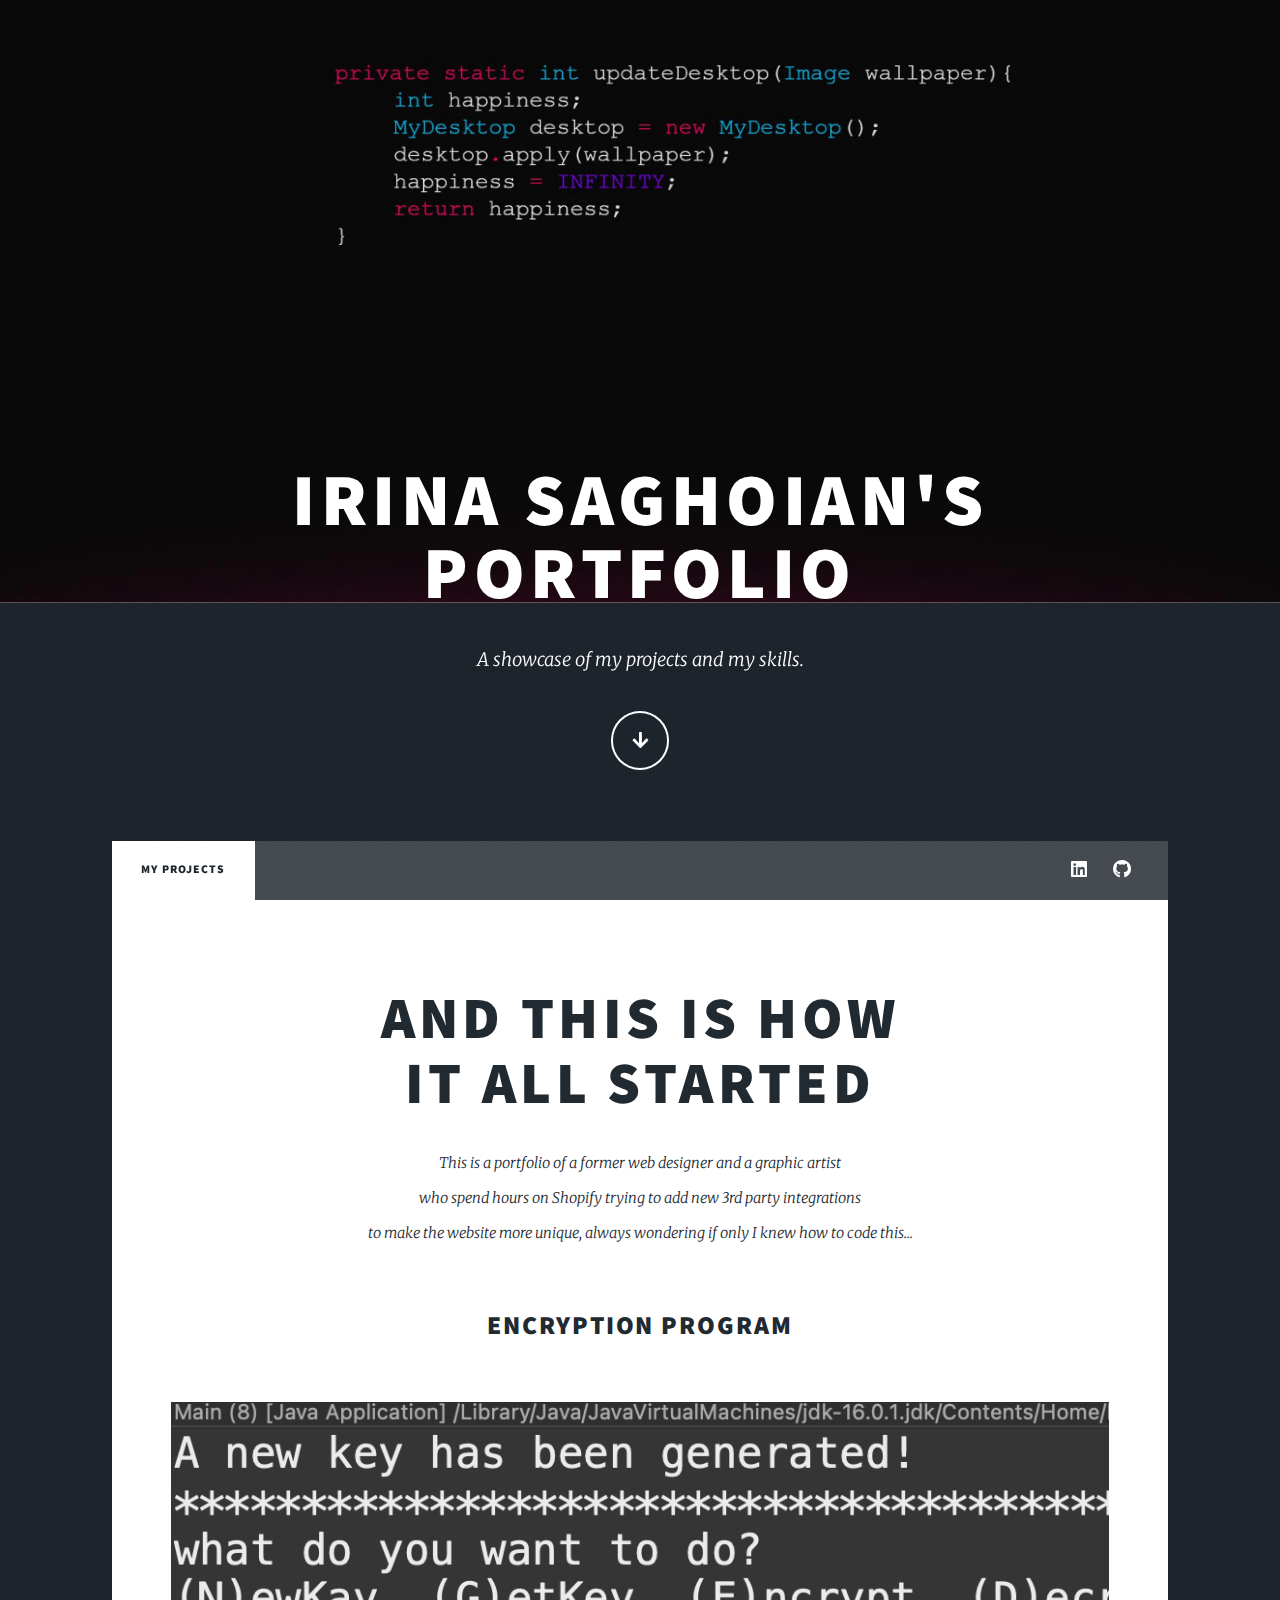
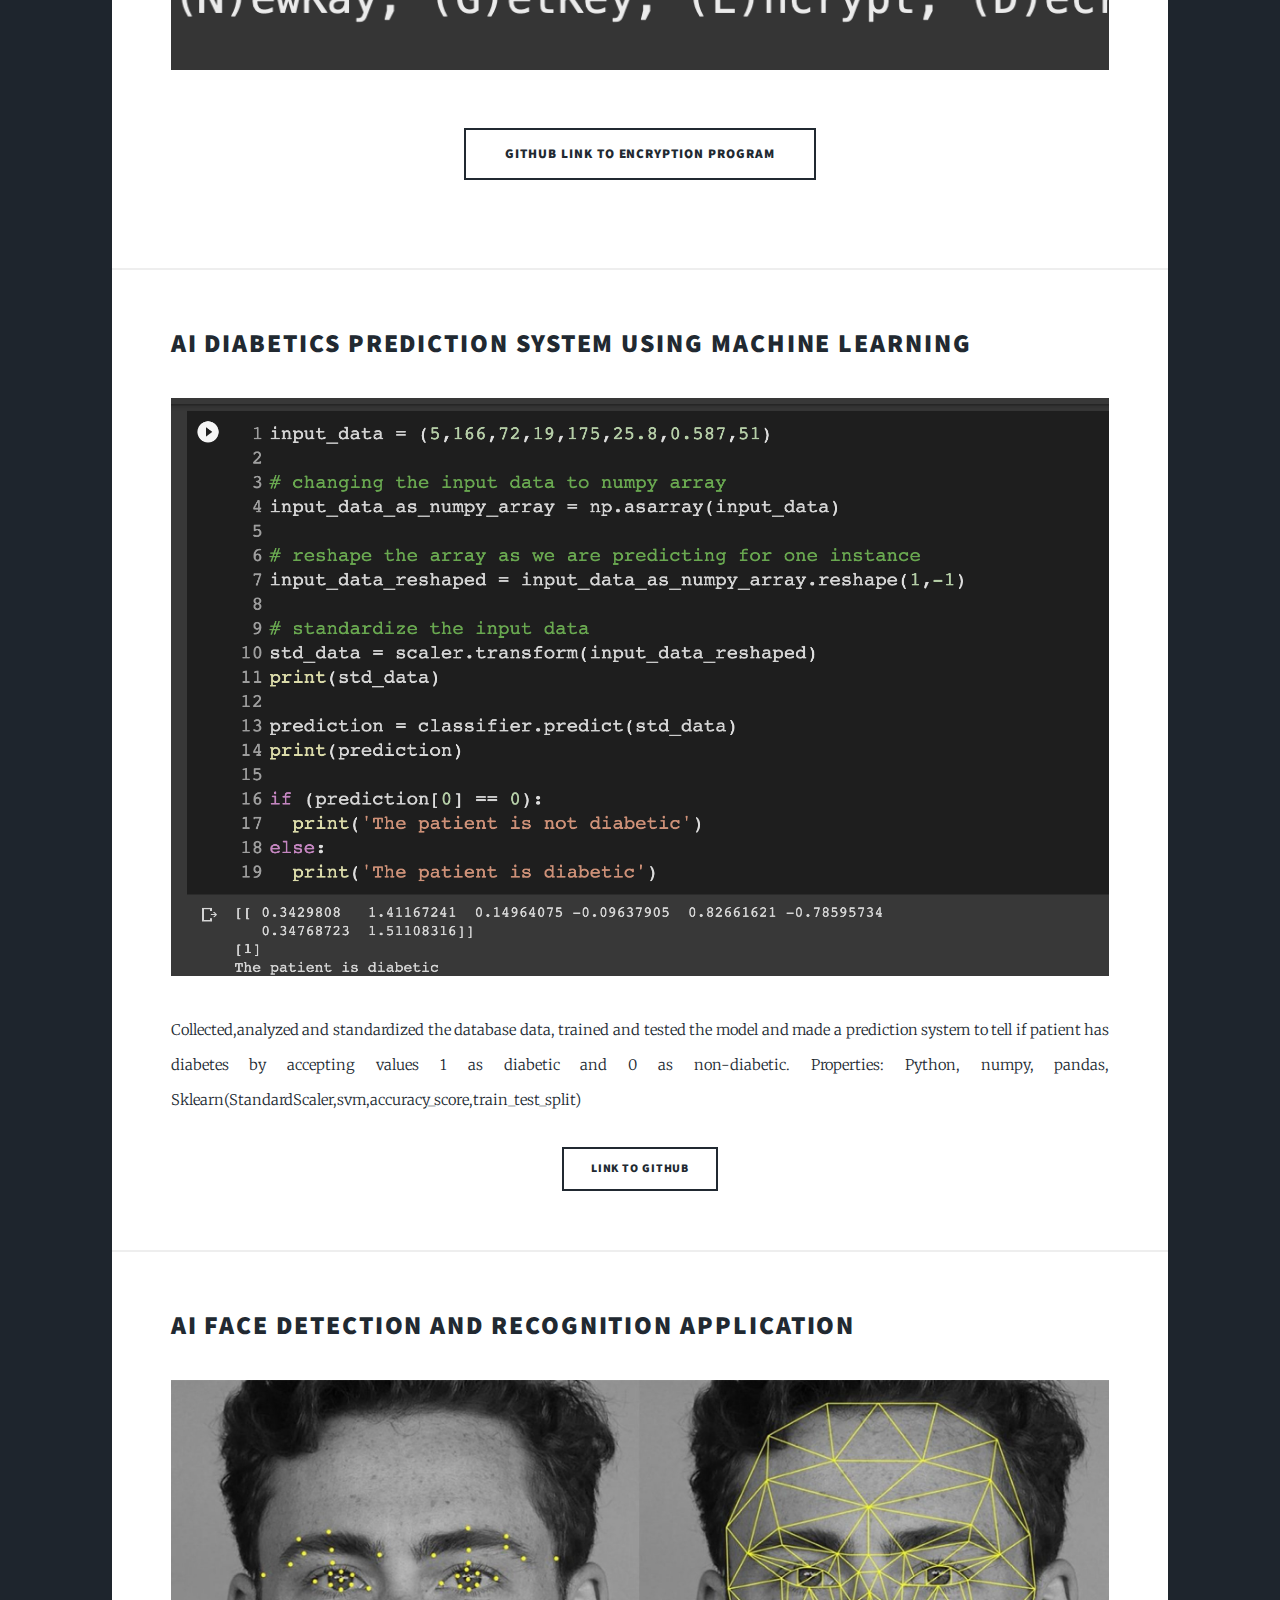
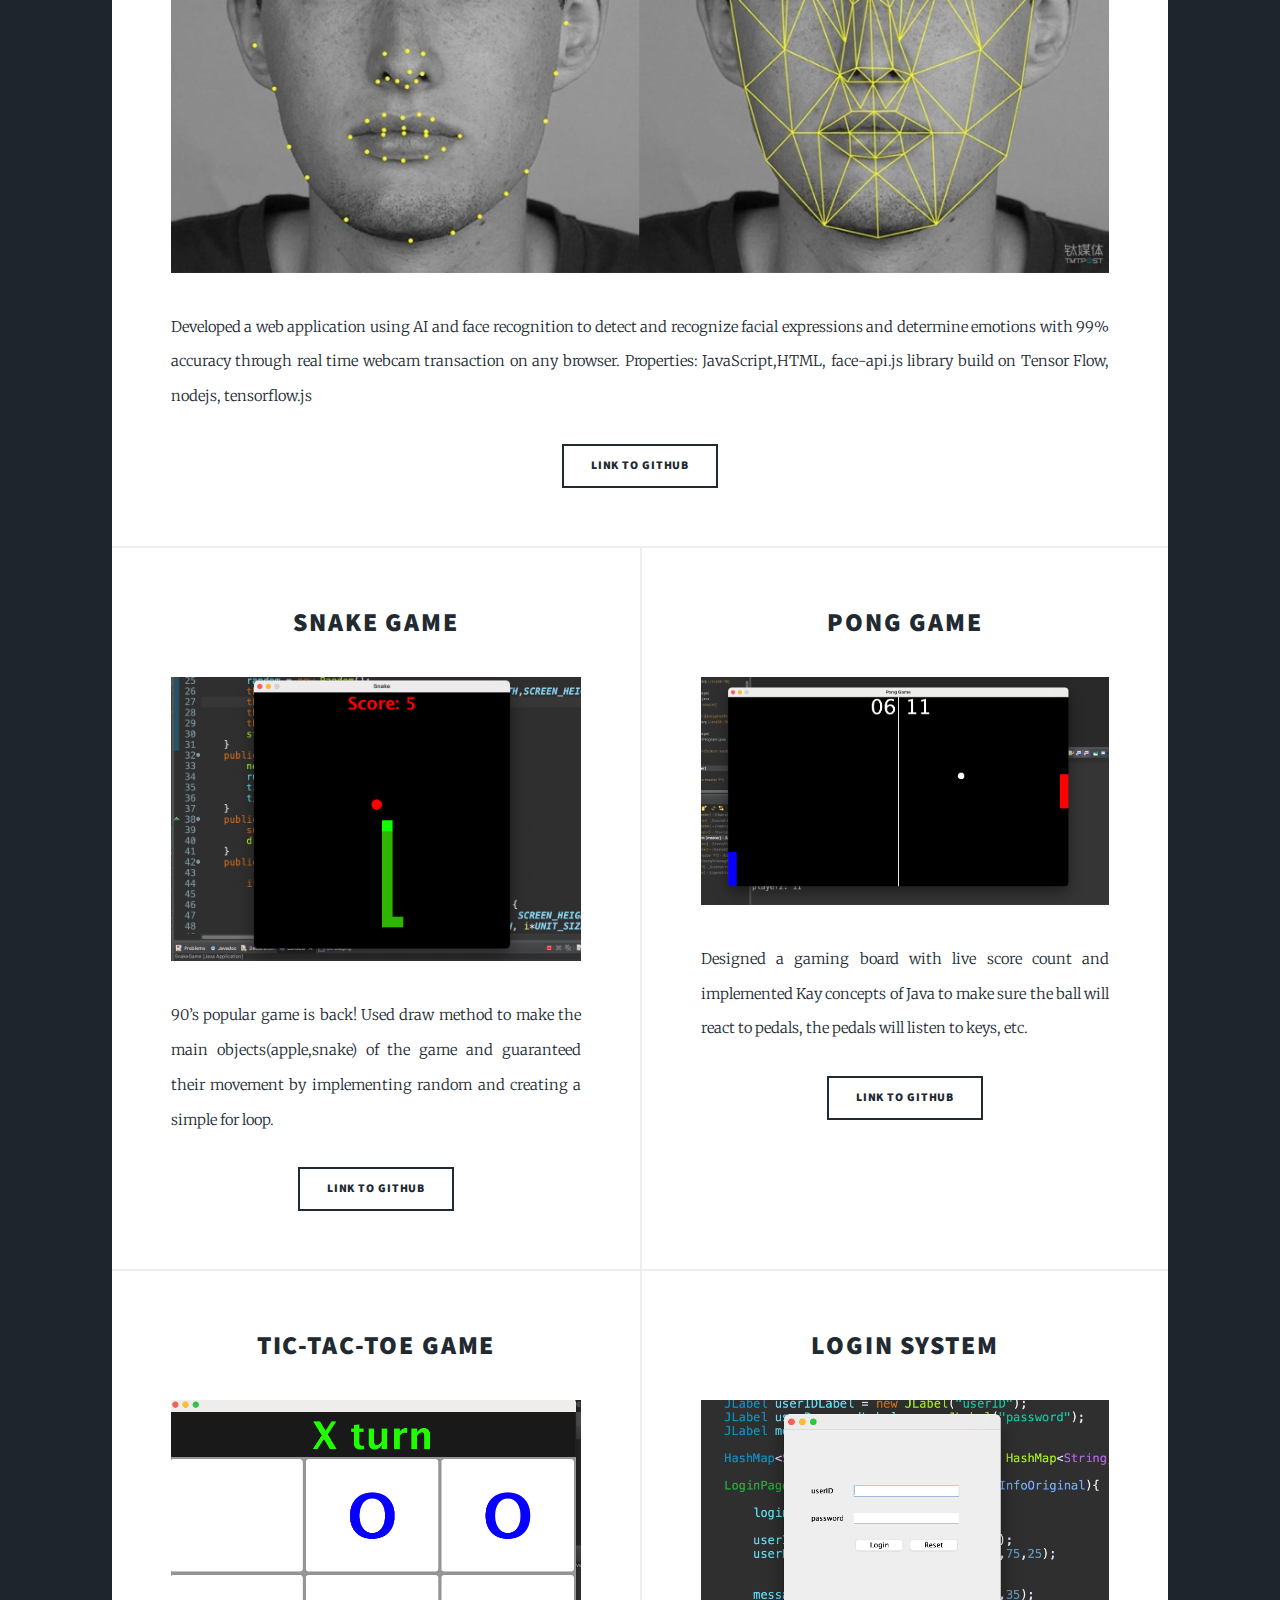
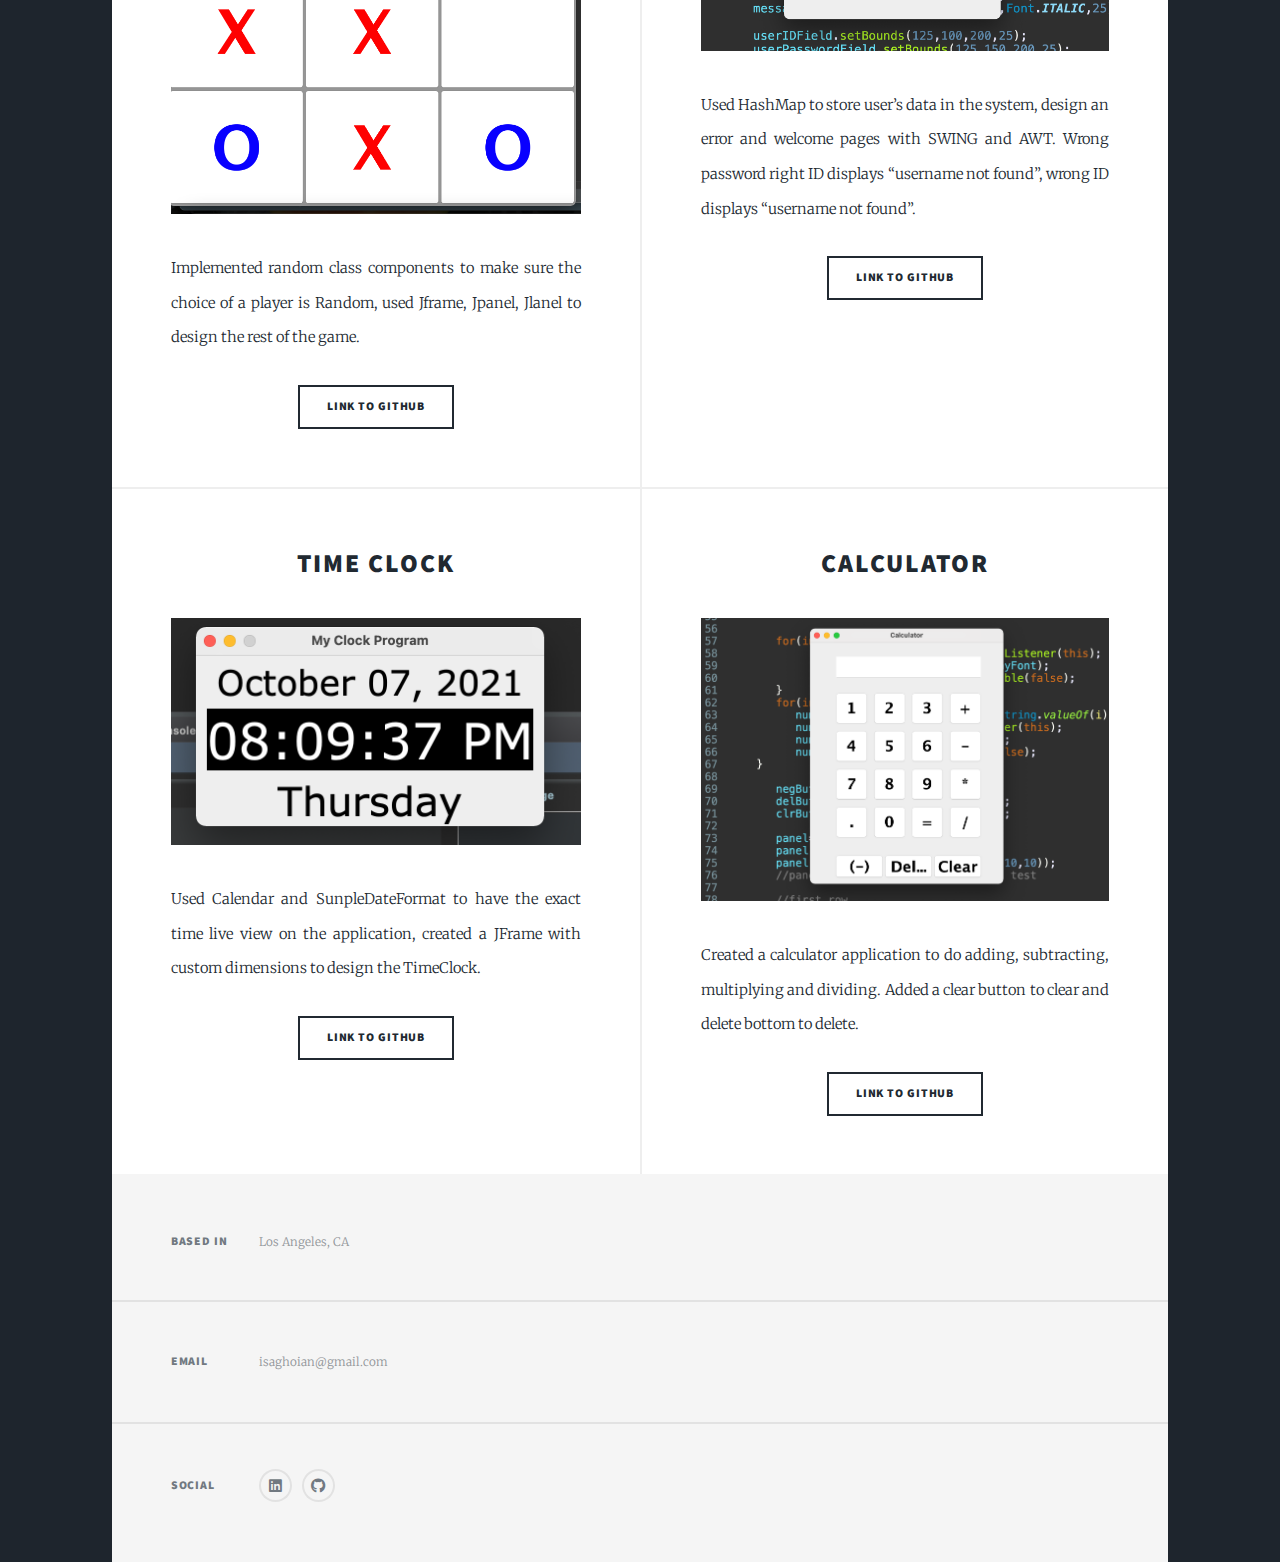
==== commit 6ebebac4: "updates!" ====
--- a/index.html
+++ b/index.html
@@ -44,7 +44,7 @@
 				<!-- Main -->
 					<div id="main">
 
-	<!-- Featured Post -->
+	<!-- Featured Post 1 -->
 							<article class="post featured">
 								<header class="major">
 									
@@ -54,12 +54,42 @@
 									who spend hours on Shopify trying to add new 3rd party integrations <br />
 									to make the website more unique, always wondering if only I knew how to code this...</p>
 								</header>
+								<h2><a href="https://github.com/ireensagh/EncryptionProgram.git">ENCRYPTION PROGRAM</a></h2>
 								<a href="https://github.com/ireensagh/EncryptionProgram.git" class="image main"><img src="images/Screen Shot 2021-10-07 at 8.09.47 PM.png" alt="" /></a>
 								<ul class="actions special">
 									<li><a href="https://github.com/ireensagh/EncryptionProgram.git" class="button large">github link to encryption program</a></li>
 								</ul>
 							</article>
-
+<!-- Featured Post 2 -->   		<article>
+	<header>
+		<h2><a href="https://github.com/ireensagh/AI_diabetics_prediction.git">AI DIABETICS PREDICTION SYSTEM USING MACHINE LEARNING</a></h2>
+	</header>
+	
+	<a href="https://github.com/ireensagh/AI_diabetics_prediction.git" class="image fit"><img src="images/OPP.png" alt="" /></a>
+	<p>Collected,analyzed and standardized the database data, trained and tested the model and made a prediction system to tell if patient has diabetes by accepting values 1 as diabetic and 0 as non-diabetic.
+		
+		Properties: Python, numpy, pandas, Sklearn(StandardScaler,svm,accuracy_score,train_test_split)
+	</p>
+	<ul class="actions special">
+		<li><a href="https://github.com/ireensagh/AI_diabetics_prediction.git" class="button">LINK TO GITHUB</a></li>
+		
+	</ul>
+</article>
+<!-- Featured Post 3 -->  	<article>
+	<header>
+		<h2><a href="https://github.com/ireensagh/faceRecognision.git">AI FACE DETECTION AND RECOGNITION APPLICATION</a></h2>
+	</header>
+	<a href="https://github.com/ireensagh/faceRecognision.git" class="image fit"><img src="images/AI.jpeg" alt="" /></a>
+	<p>Developed a web application using AI and face recognition to detect and recognize facial expressions and determine emotions with 99% accuracy through real time webcam  transaction on any browser. 
+		
+		
+		Properties: JavaScript,HTML, face-api.js library build on Tensor Flow, nodejs, tensorflow.js
+		</p>
+	<ul class="actions special">
+		<li><a href="https://github.com/ireensagh/faceRecognision.git" class="button">LINK TO GITHUB</a></li>
+	</ul>
+</article>
+</section>
 		<!-- Posts -->
 							<section class="posts">
 								<article>
@@ -156,9 +186,7 @@
 					</footer>
 
 				<!-- Copyright -->
-					<div id="copyright">
-						<ul><li>&copy; Untitled</li><li>Design: <a href="https://html5up.net">HTML5 UP</a></li></ul>
-					</div>
+					
 
 			</div>
 
--- a/assets/css/main.css
+++ b/assets/css/main.css
@@ -3234,7 +3234,7 @@
 			width: 100%;
 			height: 100%;
 			background-color: #212931;
-			background-image: url("../../images/overlay.png"), linear-gradient(0deg, rgba(0, 0, 0, 0.1), rgba(0, 0, 0, 0.1)), url("../../images/ty.jpeg");
+			background-image: url("../../images/overlay.png"), linear-gradient(0deg, rgba(0, 0, 0, 0.1), rgba(1, 0, 0, 0.1)), url("../../images/gg.png");
 			background-size: auto,								auto,														100% auto;
 			background-position: center,								center,														top center;
 			background-repeat: repeat,								no-repeat,													no-repeat;
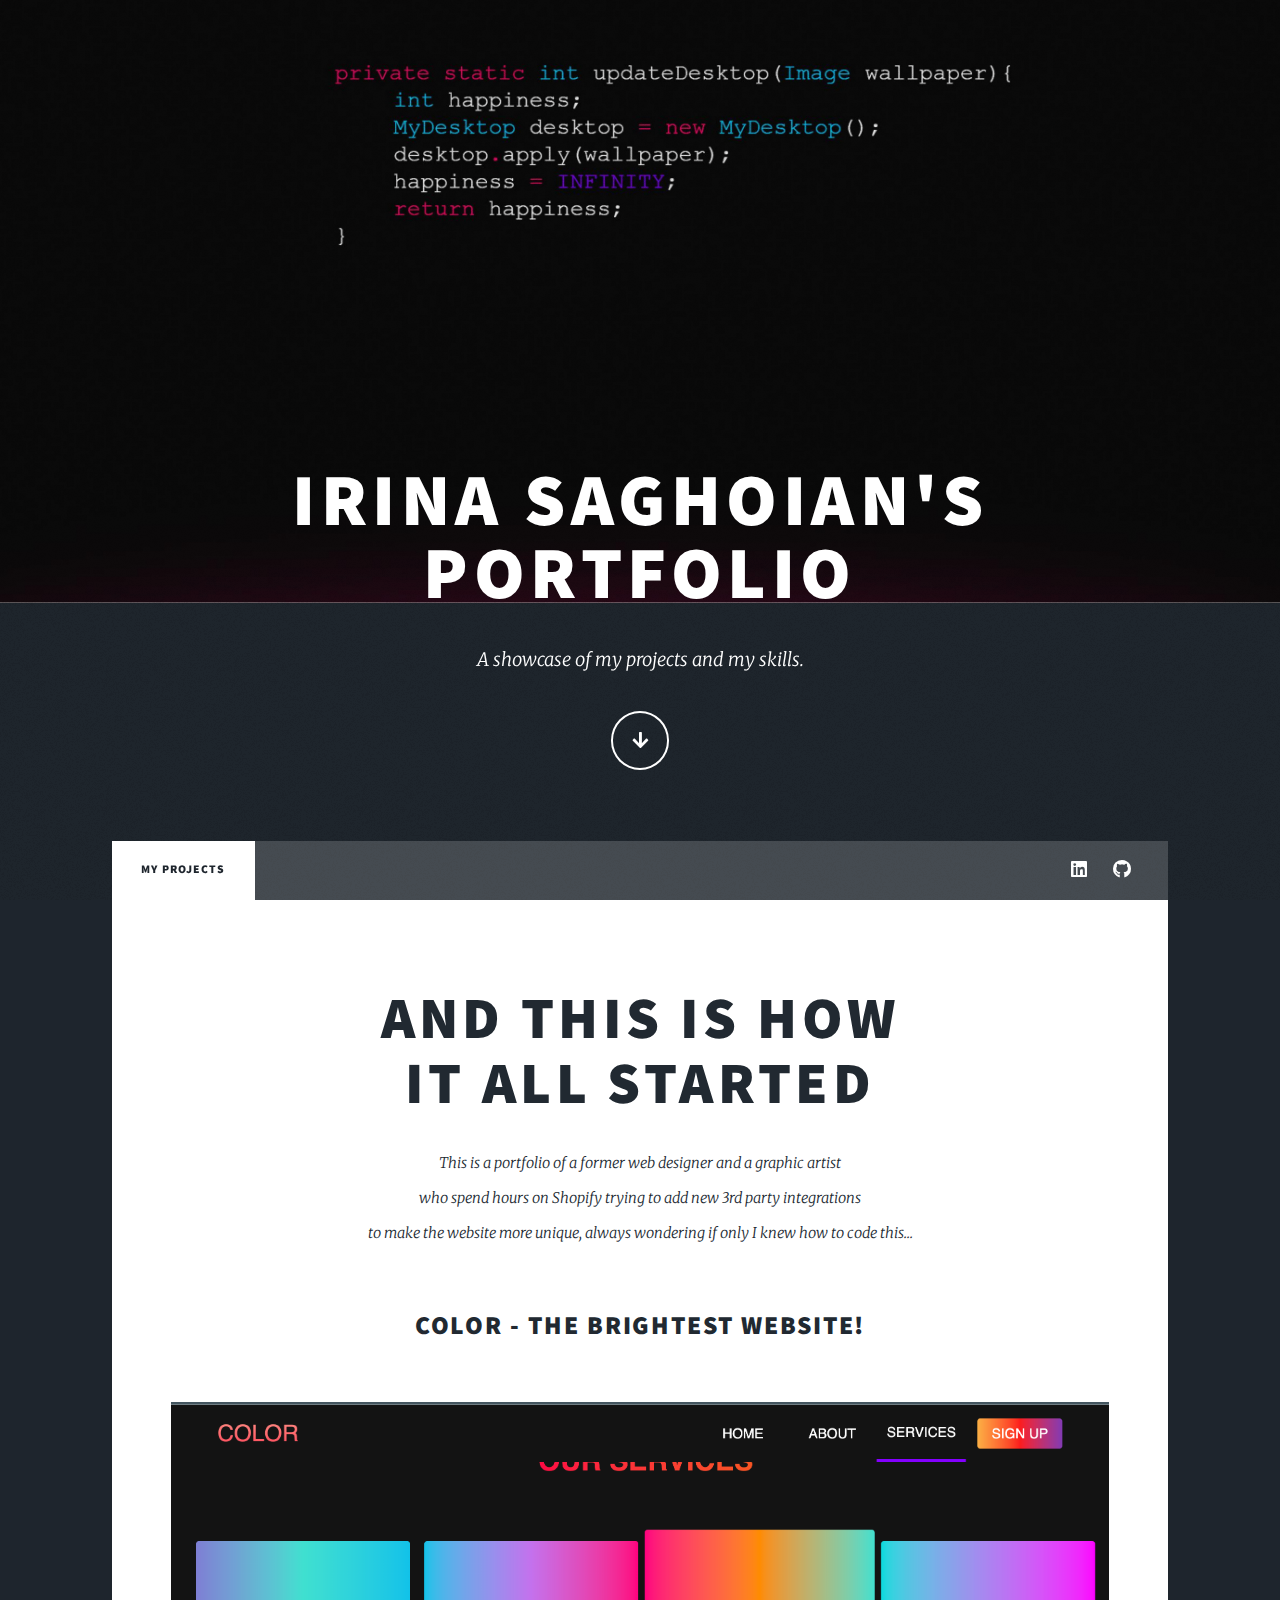
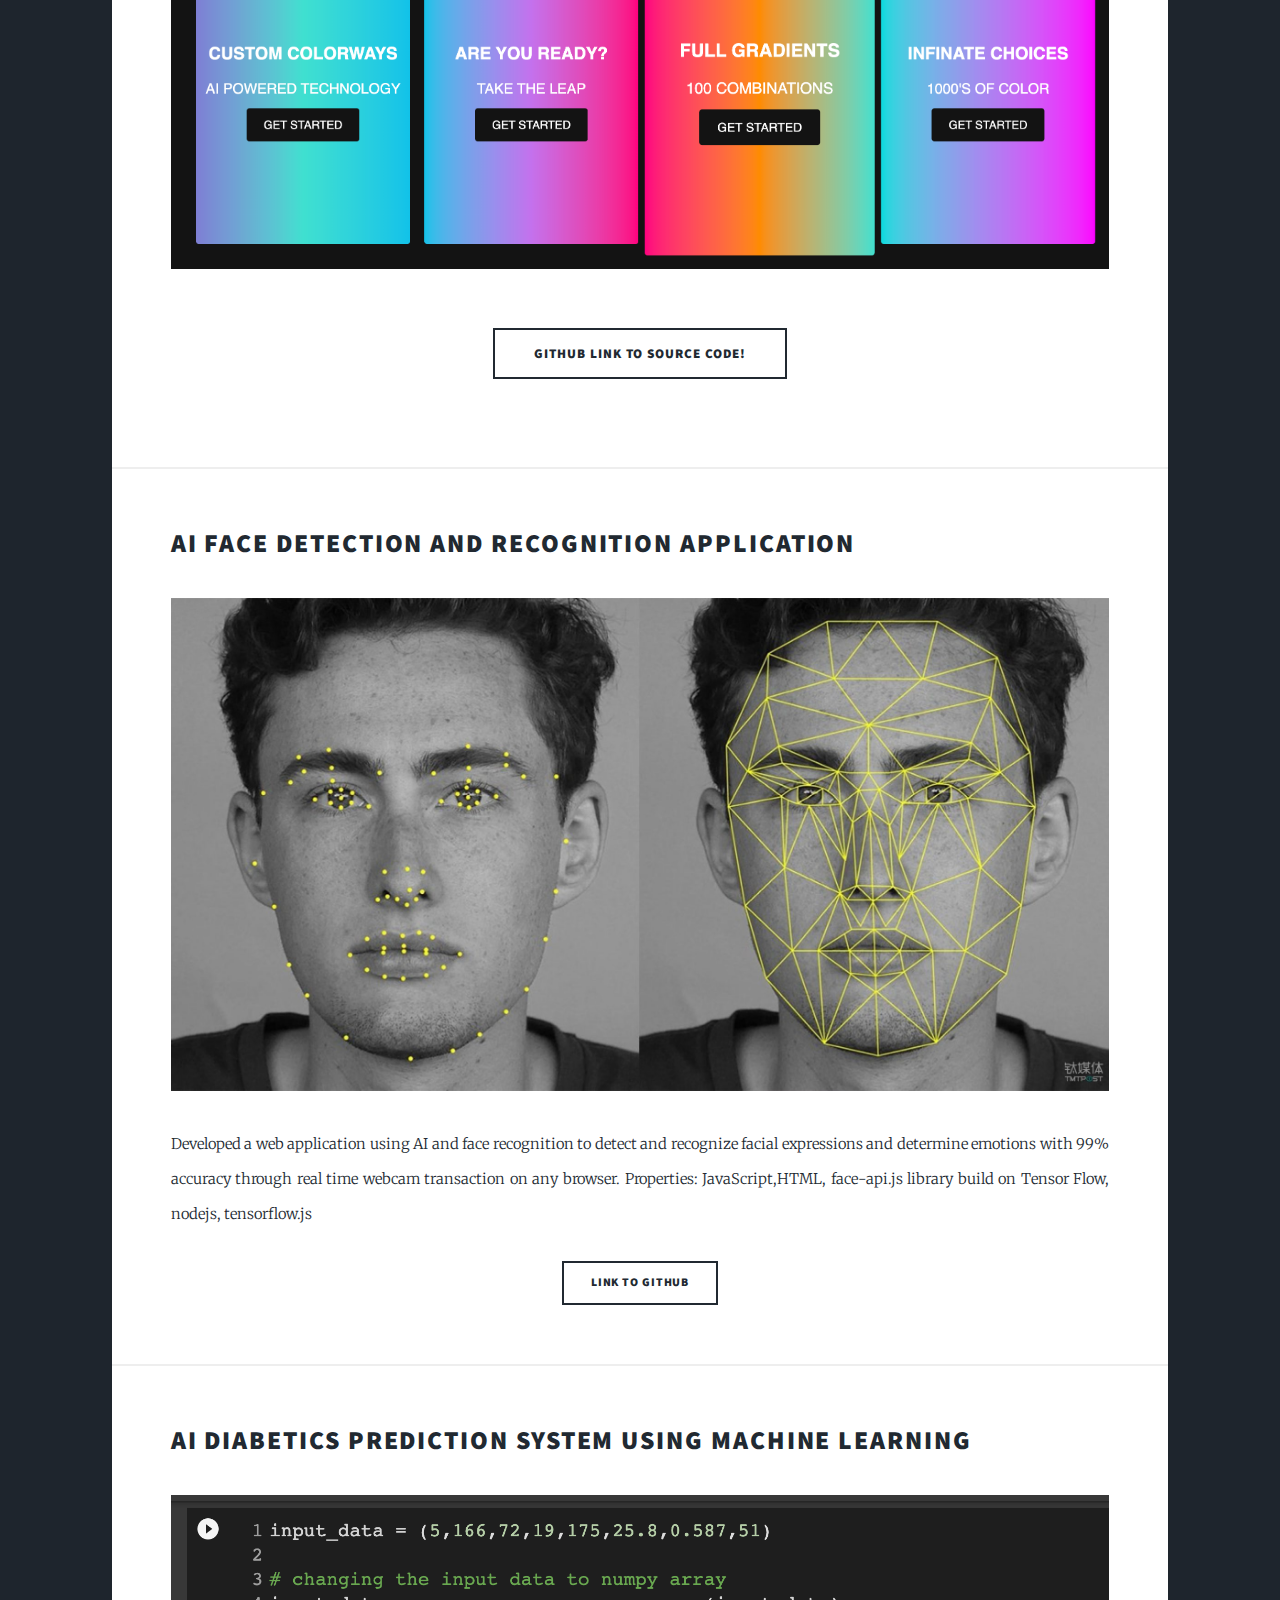
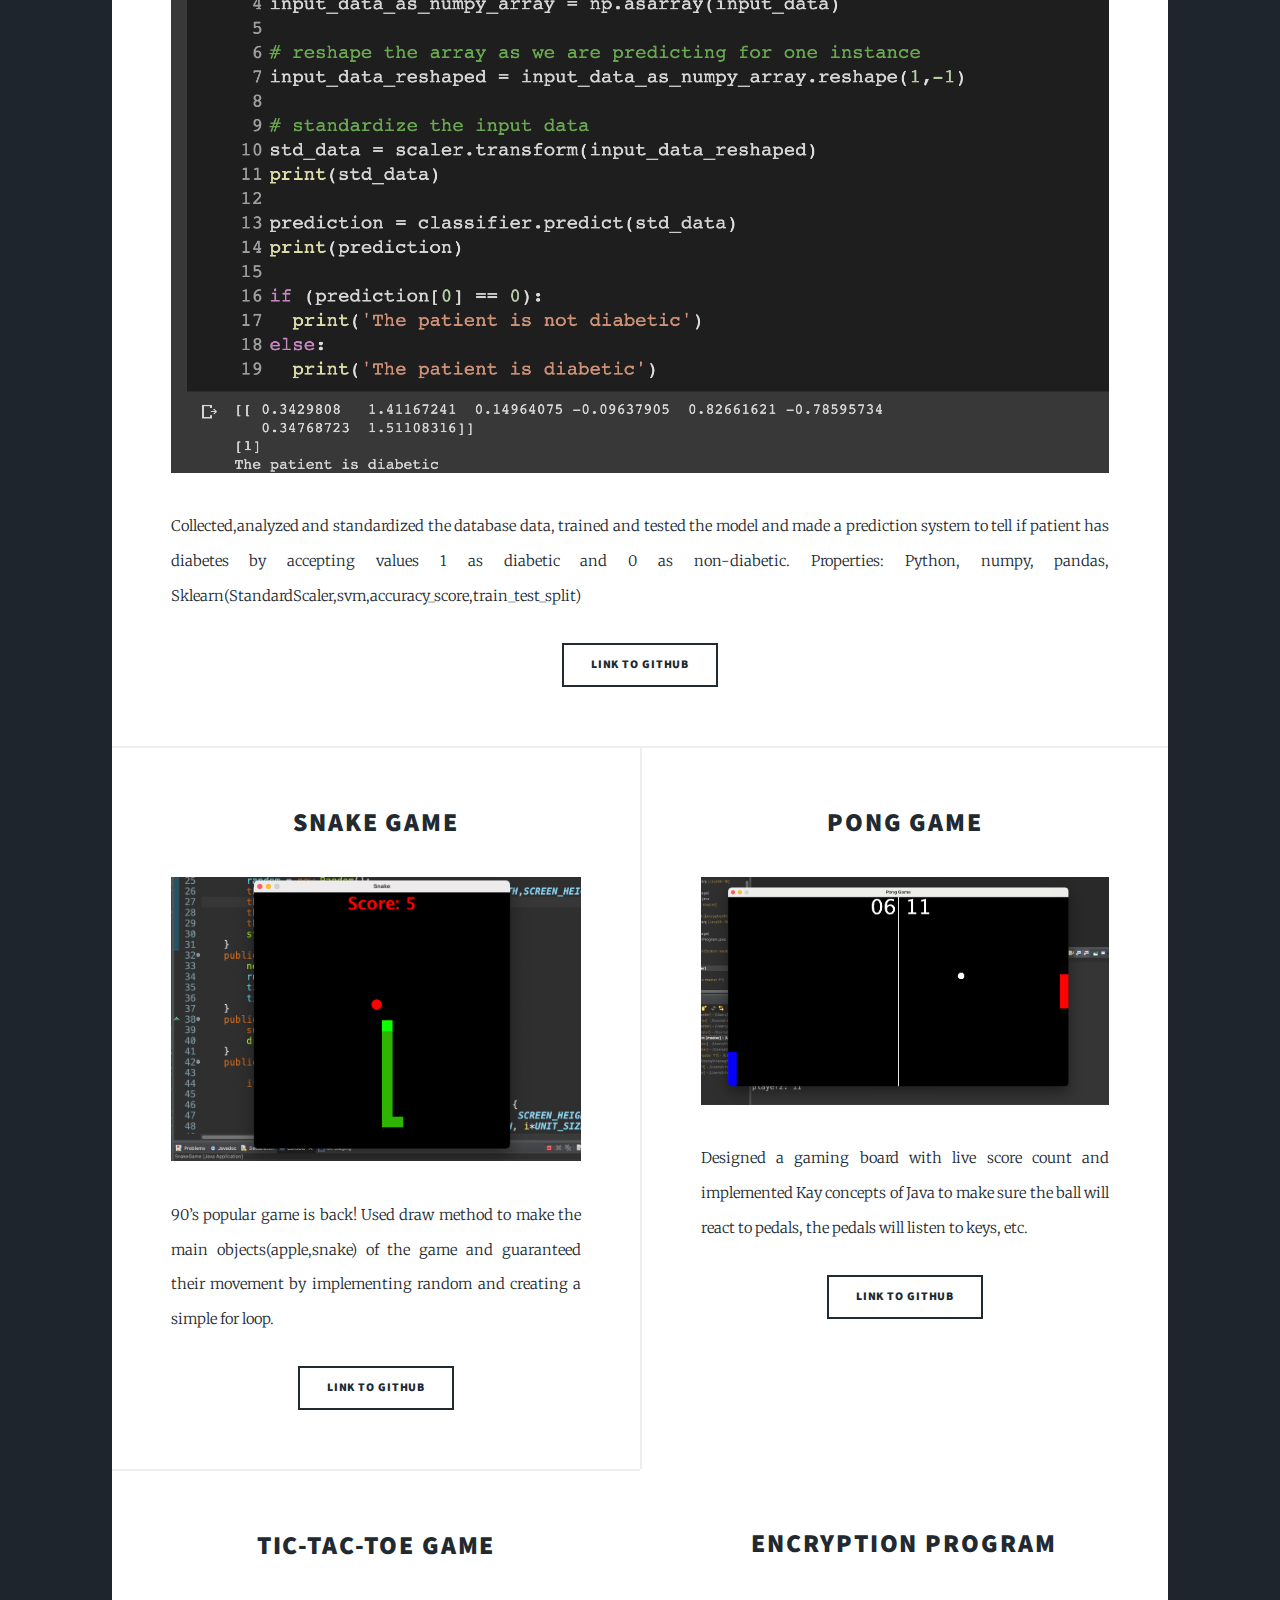
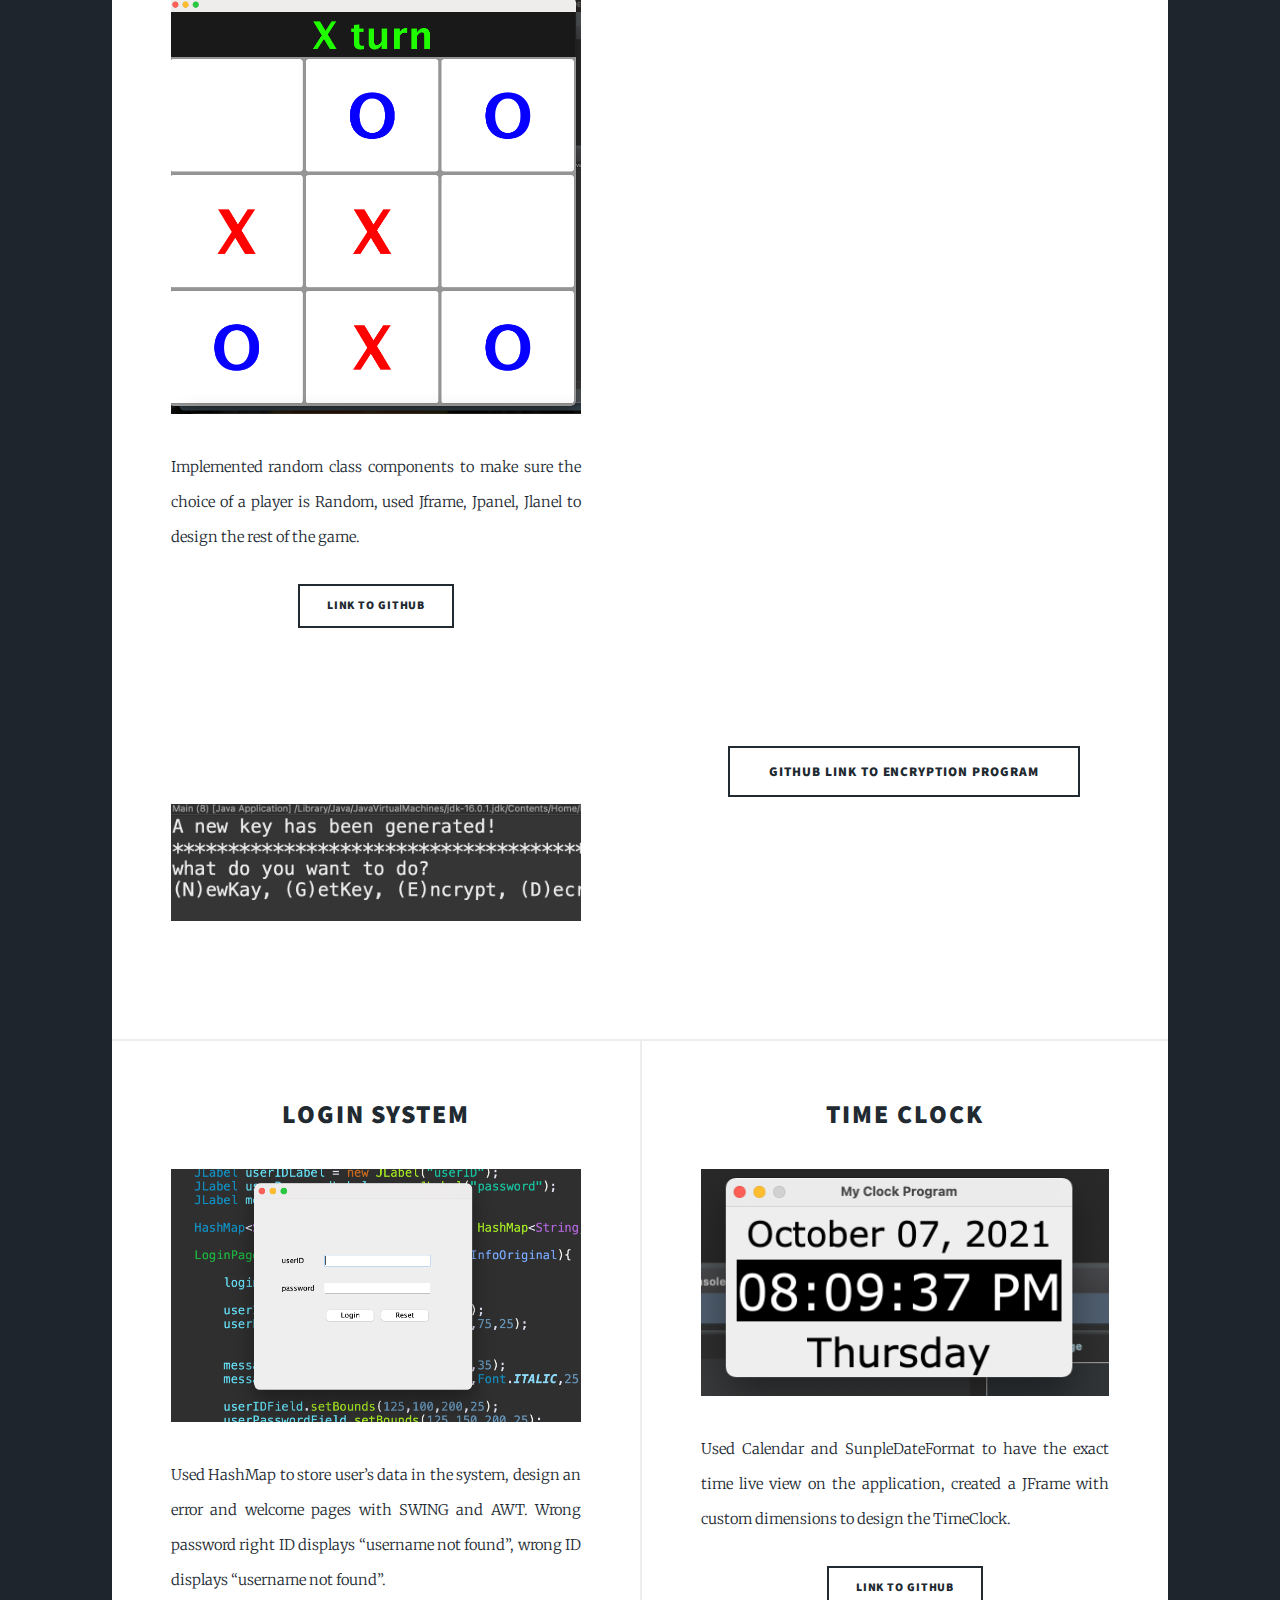
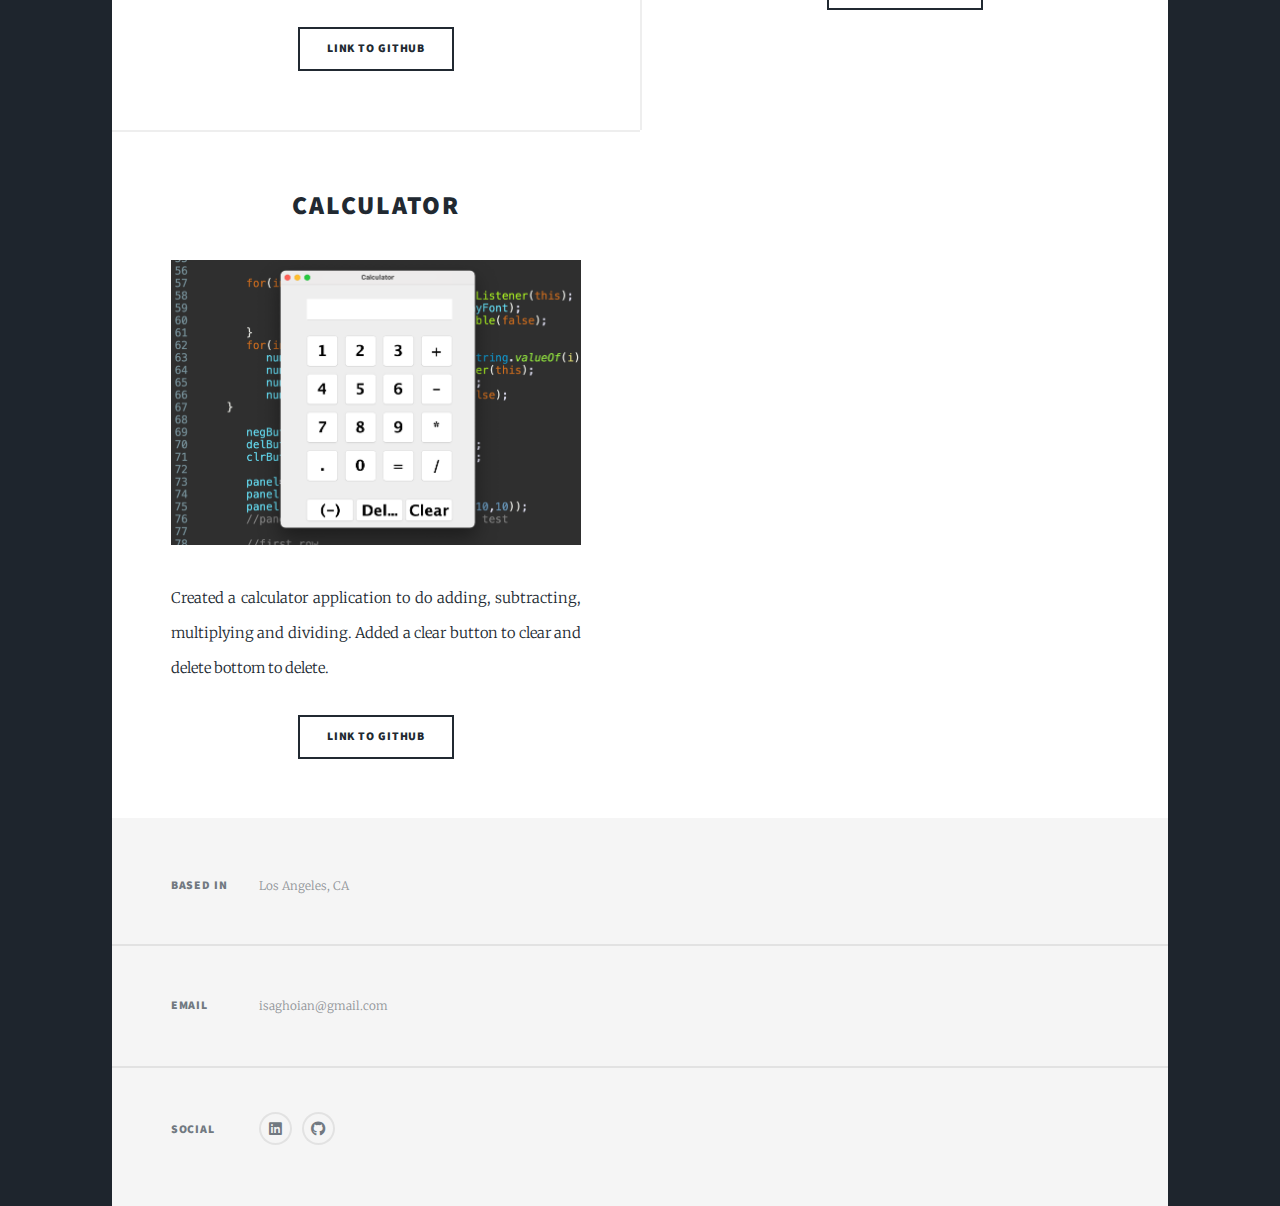
==== commit 9ccfa721: "new commit" ====
--- a/index.html
+++ b/index.html
@@ -54,28 +54,14 @@
 									who spend hours on Shopify trying to add new 3rd party integrations <br />
 									to make the website more unique, always wondering if only I knew how to code this...</p>
 								</header>
-								<h2><a href="https://github.com/ireensagh/EncryptionProgram.git">ENCRYPTION PROGRAM</a></h2>
-								<a href="https://github.com/ireensagh/EncryptionProgram.git" class="image main"><img src="images/Screen Shot 2021-10-07 at 8.09.47 PM.png" alt="" /></a>
+								<h2><a href="https://github.com/ireensagh/https---github.com-ireensagh-color.git">COLOR - THE BRIGHTEST WEBSITE!</a></h2>
+								<a href="https://github.com/ireensagh/https---github.com-ireensagh-color.git" class="image main"><img src="pos.png" alt="" /></a>
 								<ul class="actions special">
-									<li><a href="https://github.com/ireensagh/EncryptionProgram.git" class="button large">github link to encryption program</a></li>
+									<li><a href="https://github.com/ireensagh/https---github.com-ireensagh-color.git" class="button large">github link to source code!</a></li>
 								</ul>
 							</article>
-<!-- Featured Post 2 -->   		<article>
-	<header>
-		<h2><a href="https://github.com/ireensagh/AI_diabetics_prediction.git">AI DIABETICS PREDICTION SYSTEM USING MACHINE LEARNING</a></h2>
-	</header>
-	
-	<a href="https://github.com/ireensagh/AI_diabetics_prediction.git" class="image fit"><img src="images/OPP.png" alt="" /></a>
-	<p>Collected,analyzed and standardized the database data, trained and tested the model and made a prediction system to tell if patient has diabetes by accepting values 1 as diabetic and 0 as non-diabetic.
-		
-		Properties: Python, numpy, pandas, Sklearn(StandardScaler,svm,accuracy_score,train_test_split)
-	</p>
-	<ul class="actions special">
-		<li><a href="https://github.com/ireensagh/AI_diabetics_prediction.git" class="button">LINK TO GITHUB</a></li>
-		
-	</ul>
-</article>
-<!-- Featured Post 3 -->  	<article>
+<!-- Featured Post 2 -->  
+<article>
 	<header>
 		<h2><a href="https://github.com/ireensagh/faceRecognision.git">AI FACE DETECTION AND RECOGNITION APPLICATION</a></h2>
 	</header>
@@ -90,6 +76,23 @@
 	</ul>
 </article>
 </section>
+
+<!-- Featured Post 3 -->
+ 		<article>
+			<header>
+				<h2><a href="https://github.com/ireensagh/AI_diabetics_prediction.git">AI DIABETICS PREDICTION SYSTEM USING MACHINE LEARNING</a></h2>
+			</header>
+			
+			<a href="https://github.com/ireensagh/AI_diabetics_prediction.git" class="image fit"><img src="images/OPP.png" alt="" /></a>
+			<p>Collected,analyzed and standardized the database data, trained and tested the model and made a prediction system to tell if patient has diabetes by accepting values 1 as diabetic and 0 as non-diabetic.
+				
+				Properties: Python, numpy, pandas, Sklearn(StandardScaler,svm,accuracy_score,train_test_split)
+			</p>
+			<ul class="actions special">
+				<li><a href="https://github.com/ireensagh/AI_diabetics_prediction.git" class="button">LINK TO GITHUB</a></li>
+				
+			</ul>
+		</article>
 		<!-- Posts -->
 							<section class="posts">
 								<article>
@@ -123,6 +126,12 @@
 										<li><a href="https://github.com/ireensagh/ticTacToe" class="button">LINK TO GITHUB</a></li>
 									</ul>
 								</article>
+								<!-- added post -->
+								<h2><a href="https://github.com/ireensagh/EncryptionProgram.git">ENCRYPTION PROGRAM</a></h2>
+								<a href="https://github.com/ireensagh/EncryptionProgram.git" class="image main"><img src="images/Screen Shot 2021-10-07 at 8.09.47 PM.png" alt="" /></a>
+								<ul class="actions special">
+									<li><a href="https://github.com/ireensagh/EncryptionProgram.git" class="button large">github link to encryption program</a></li>
+								</ul>
 		<!-- Post 4 -->	    	<article>
 									<header>
 										<h2><a href="https://github.com/ireensagh/loginSystem">LOGIN SYSTEM</a></h2>
--- a/assets/css/main.css
+++ b/assets/css/main.css
@@ -4686,4 +4686,4 @@
 			visibility: visible;
 		}
 
-	}+	}
